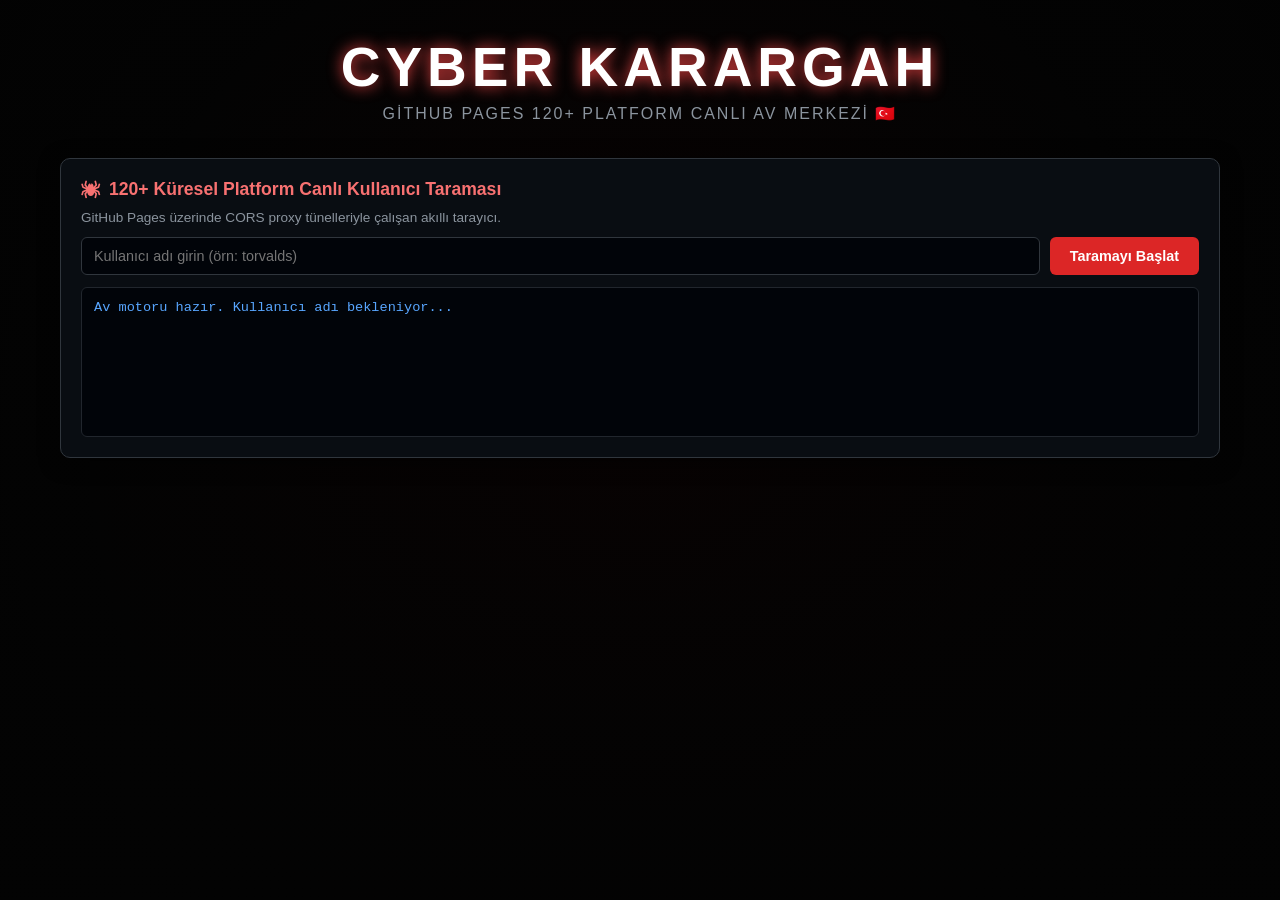
==== index.html @ 60967d1c "Add files via upload" ====
<!DOCTYPE html>
<html lang="tr">
<head>
<meta charset="UTF-8">
<meta name="viewport" content="width=device-width, initial-scale=1.0">
<title>CYBER KARARGAH ULTIMATE | GitHub Pages 120+ Avcı 🇹🇷</title>
<link href="https://cdnjs.cloudflare.com/ajax/libs/font-awesome/6.0.0/css/all.min.css" rel="stylesheet">
<link rel="stylesheet" href="https://unpkg.com/leaflet@1.9.4/dist/leaflet.css" />
<script src="https://cdnjs.cloudflare.com/ajax/libs/blueimp-md5/2.19.0/js/md5.min.js"></script>

<style>
* { margin: 0; padding: 0; box-sizing: border-box; font-family: 'Segoe UI', Tahoma, Geneva, Verdana, sans-serif; }
body { width: 100%; min-height: 100vh; background: #030303; color: #e2e8f0; overflow-x: hidden; position: relative; }
.background { position: fixed; inset: 0; background: radial-gradient(circle at center, #2a0000 0%, #030303 70%, #000000 100%); z-index: -2; }
.flag { position: absolute; width: 120%; height: 120%; left: -10%; top: -10%; object-fit: cover; opacity: 0.2; }
.overlay { position: absolute; inset: 0; background: linear-gradient(180deg, rgba(3,3,3,.8), rgba(3,3,3,.98)); z-index: -1; }
header { text-align: center; padding: 35px 15px; }
h1 { font-size: clamp(30px, 5vw, 55px); font-weight: 900; letter-spacing: 5px; color: #fff; text-shadow: 0 0 15px #ef4444; }
.container { max-width: 1200px; margin: 0 auto; padding: 0 20px 40px; }
.card { background: rgba(10, 14, 20, 0.95); border: 1px solid #30363d; border-radius: 10px; padding: 20px; margin-bottom: 20px; box-shadow: 0 4px 20px rgba(0,0,0,0.6); }
.card h2 { color: #f87171; font-size: 1.1rem; margin-bottom: 10px; display: flex; align-items: center; gap: 8px; }
.input-group { display: flex; gap: 10px; margin-bottom: 12px; flex-wrap: wrap; }
input { flex: 1; padding: 10px 12px; background: #010409; border: 1px solid #30363d; border-radius: 6px; color: #fff; font-size: 0.9rem; outline: none; min-width: 200px; }
input:focus { border-color: #ef4444; box-shadow: 0 0 8px rgba(239, 68, 68, 0.4); }
button { background: #dc2626; color: #fff; border: none; padding: 10px 20px; border-radius: 6px; cursor: pointer; font-weight: bold; font-size: 0.9rem; transition: 0.2s; }
button:hover { background: #ef4444; }
.result-box { background: #010409; border: 1px solid #21262d; border-radius: 6px; padding: 12px; font-family: 'Courier New', Courier, monospace; font-size: 0.85rem; color: #58a6ff; white-space: pre-line; min-height: 150px; max-height: 350px; overflow-y: auto; }
</style>
</head>
<body>

<div class="background">
    <img class="flag" src="https://upload.wikimedia.org/wikipedia/commons/b/b4/Flag_of_Turkey.svg" alt="Türk Bayrağı">
    <div class="overlay"></div>
</div>

<div class="container">
    <header>
        <h1>CYBER KARARGAH</h1>
        <p style="color:#8b949e; letter-spacing:2px; margin-top:5px;">GİTHUB PAGES 120+ PLATFORM CANLI AV MERKEZİ 🇹🇷</p>
    </header>

    <div class="card">
        <h2><i class="fa-solid fa-spider"></i> 120+ Küresel Platform Canlı Kullanıcı Taraması</h2>
        <p style="color:#8b949e; font-size:0.85rem; margin-bottom:12px;">GitHub Pages üzerinde CORS proxy tünelleriyle çalışan akıllı tarayıcı.</p>
        
        <div class="input-group">
            <input type="text" id="usernameInput" placeholder="Kullanıcı adı girin (örn: torvalds)">
            <button onclick="startGitHubPagesSherlock()">Taramayı Başlat</button>
        </div>
        
        <div class="result-box" id="sherlockResult">Av motoru hazır. Kullanıcı adı bekleniyor...</div>
    </div>
</div>

<script>
    // 120+ Platform Listesi (GitHub Pages İçin Uyumlu)
    const PLATFORMS = [
        { name: "GitHub", url: "https://github.com/{account}" },
        { name: "Twitter / X", url: "https://twitter.com/{account}" },
        { name: "Instagram", url: "https://www.instagram.com/{account}/" },
        { name: "Reddit", url: "https://www.reddit.com/user/{account}" },
        { name: "Pinterest", url: "https://www.pinterest.com/{account}/" },
        { name: "TikTok", url: "https://www.tiktok.com/@{account}" },
        { name: "Telegram", url: "https://t.me/{account}" },
        { name: "Steam", url: "https://steamcommunity.com/id/{account}" },
        { name: "Twitch", url: "https://www.twitch.tv/{account}" },
        { name: "SoundCloud", url: "https://soundcloud.com/{account}" },
        { name: "Spotify", url: "https://open.spotify.com/user/{account}" },
        { name: "Medium", url: "https://medium.com/@{account}" },
        { name: "YouTube", url: "https://www.youtube.com/@{account}" },
        { name: "Vimeo", url: "https://vimeo.com/{account}" },
        { name: "Flickr", url: "https://www.flickr.com/photos/{account}" },
        { name: "Behance", url: "https://www.behance.net/{account}" },
        { name: "Dribbble", url: "https://dribbble.com/{account}" },
        { name: "GitLab", url: "https://gitlab.com/{account}" },
        { name: "Bitbucket", url: "https://bitbucket.org/{account}" },
        { name: "HackerNews", url: "https://news.ycombinator.com/user?id={account}" },
        { name: "Dev.to", url: "https://dev.to/{account}" },
        { name: "CodePen", url: "https://codepen.io/{account}" },
        { name: "Disqus", url: "https://disqus.com/{account}" },
        { name: "About.me", url: "https://about.me/{account}" },
        { name: "Patreon", url: "https://www.patreon.com/{account}" },
        { name: "Substack", url: "https://{account}.substack.com" },
        { name: "Blogger", url: "https://{account}.blogspot.com" },
        { name: "WordPress", url: "https://{account}.wordpress.com" },
        { name: "Keybase", url: "https://keybase.io/{account}" },
        { name: "SlideShare", url: "https://www.slideshare.net/{account}" },
        { name: "Goodreads", url: "https://www.goodreads.com/{account}" },
        { name: "Last.fm", url: "https://www.last.fm/user/{account}" },
        { name: "Mixcloud", url: "https://www.mixcloud.com/{account}" },
        { name: "Bandcamp", url: "https://bandcamp.com/{account}" },
        { name: "Wattpad", url: "https://www.wattpad.com/user/{account}" },
        { name: "Kaggle", url: "https://www.kaggle.com/{account}" },
        { name: "HuggingFace", url: "https://huggingface.co/{account}" },
        { name: "DockerHub", url: "https://hub.docker.com/u/{account}" },
        { name: "StackOverflow", url: "https://stackoverflow.com/users/{account}" },
        { name: "Codewars", url: "https://www.codewars.com/users/{account}" },
        { name: "HackTheBox", url: "https://app.hackthebox.com/profile/{account}" },
        { name: "TryHackMe", url: "https://tryhackme.com/p/{account}" },
        { name: "OpenSea", url: "https://opensea.io/{account}" },
        { name: "Etsy", url: "https://www.etsy.com/shop/{account}" },
        { name: "Fiverr", url: "https://www.fiverr.com/{account}" },
        { name: "Upwork", url: "https://www.upwork.com/freelancers/~{account}" },
        { name: "VK", url: "https://vk.com/{account}" },
        { name: "Chess.com", url: "https://www.chess.com/member/{account}" },
        { name: "Lichess", url: "https://lichess.org/@/{account}" },
        { name: "Roblox", url: "https://www.roblox.com/user.aspx?username={account}" },
        { name: "Itch.io", url: "https://{account}.itch.io" },
        { name: "GameJolt", url: "https://gamejolt.com/@{account}" },
        { name: "Quora", url: "https://www.quora.com/profile/{account}" },
        { name: "Mastodon", url: "https://mastodon.social/@{account}" },
        { name: "Kick", url: "https://kick.com/{account}" },
        { name: "Trovo", url: "https://trovo.live/s/{account}" },
        { name: "Genius", url: "https://genius.com/{account}" },
        { name: "Discogs", url: "https://www.discogs.com/user/{account}" }
    ];

    async function startGitHubPagesSherlock() {
        let username = document.getElementById('usernameInput').value.trim();
        let resBox = document.getElementById('sherlockResult');
        if(!username) { alert('Kullanıcı adı girin!'); return; }

        resBox.innerText = `[>] Hedef: @${username}\n[>] GitHub Pages üzerinden ${PLATFORMS.length} platform taranıyor, lütfen bekleyin...\n\n`;
        
        let foundCount = 0;
        let output = `[🎯] HEDEF AV RAPORU (@${username}):\n` + "─".repeat(50) + "\n";

        for (let p of PLATFORMS) {
            let targetUrl = p.url.replace('{account}', encodeURIComponent(username));
            try {
                // CORS engellerini aşmak için proxy tüneli
                let proxyUrl = `https://api.allorigins.win/raw?url=${encodeURIComponent(targetUrl)}`;
                let response = await fetch(proxyUrl, { signal: AbortSignal.timeout(4000) });
                
                if (response.ok) {
                    foundCount++;
                    output += `• [AKTİF] ${p.name}: ${targetUrl}\n`;
                    resBox.innerText = output + "─".repeat(50) + `\n[Taranıyor...] Bulunan: ${foundCount}`;
                }
            } catch(e) {
                // Zaman aşımı veya engellenenler sessizce geçilir
            }
        }

        output += "─".repeat(50) + `\n[SUCCESS] Tarama tamamlandı! Toplam aktif hesap: ${foundCount}`;
        resBox.innerText = output;
    }
</script>

</body>
</html>
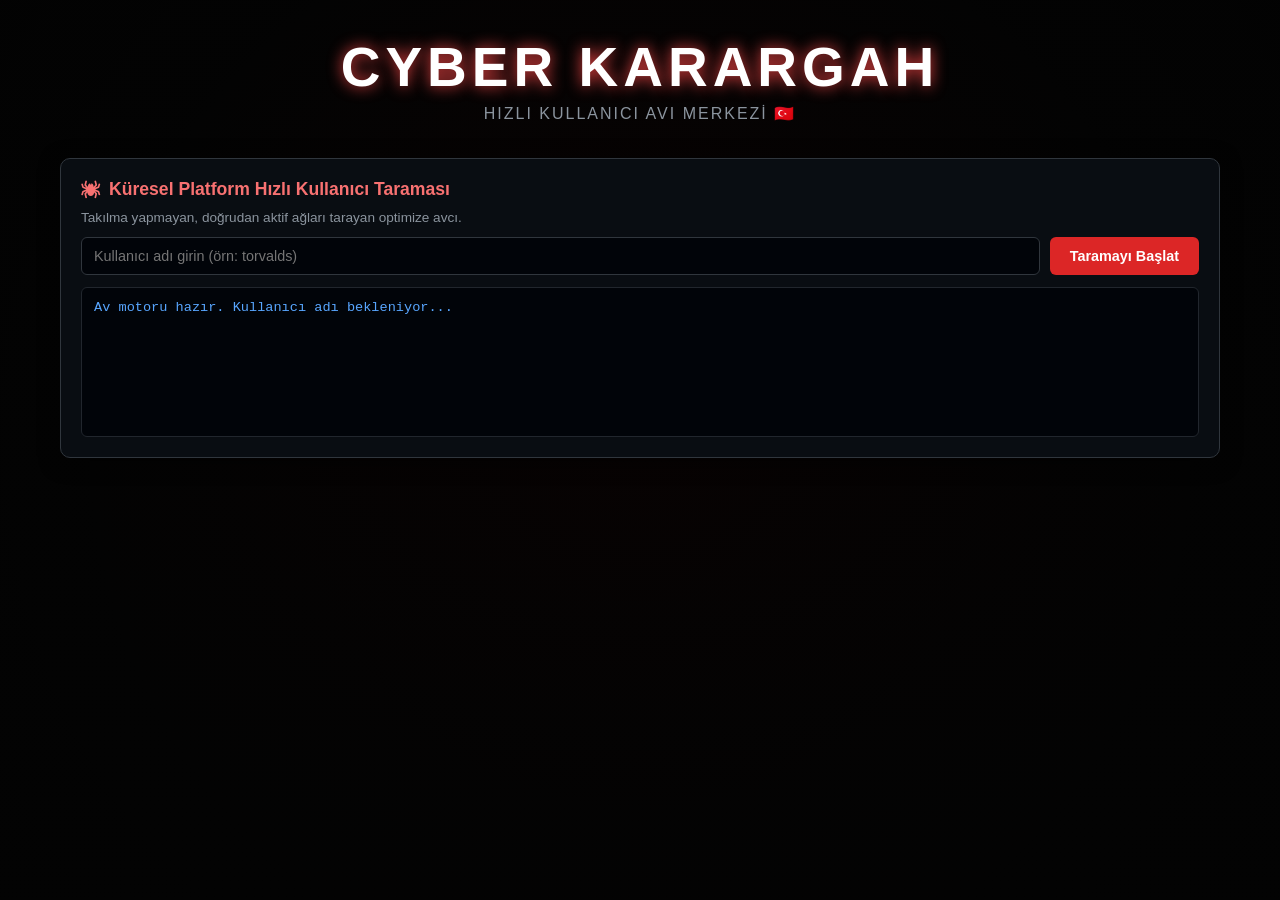
==== commit e0ed2d4f: "Add files via upload" ====
--- a/index.html
+++ b/index.html
@@ -3,7 +3,7 @@
 <head>
 <meta charset="UTF-8">
 <meta name="viewport" content="width=device-width, initial-scale=1.0">
-<title>CYBER KARARGAH ULTIMATE | GitHub Pages 120+ Avcı 🇹🇷</title>
+<title>CYBER KARARGAH ULTIMATE | Hızlı Sherlock Avı 🇹🇷</title>
 <link href="https://cdnjs.cloudflare.com/ajax/libs/font-awesome/6.0.0/css/all.min.css" rel="stylesheet">
 <link rel="stylesheet" href="https://unpkg.com/leaflet@1.9.4/dist/leaflet.css" />
 <script src="https://cdnjs.cloudflare.com/ajax/libs/blueimp-md5/2.19.0/js/md5.min.js"></script>
@@ -37,16 +37,16 @@
 <div class="container">
     <header>
         <h1>CYBER KARARGAH</h1>
-        <p style="color:#8b949e; letter-spacing:2px; margin-top:5px;">GİTHUB PAGES 120+ PLATFORM CANLI AV MERKEZİ 🇹🇷</p>
+        <p style="color:#8b949e; letter-spacing:2px; margin-top:5px;">HIZLI KULLANICI AVI MERKEZİ 🇹🇷</p>
     </header>
 
     <div class="card">
-        <h2><i class="fa-solid fa-spider"></i> 120+ Küresel Platform Canlı Kullanıcı Taraması</h2>
-        <p style="color:#8b949e; font-size:0.85rem; margin-bottom:12px;">GitHub Pages üzerinde CORS proxy tünelleriyle çalışan akıllı tarayıcı.</p>
+        <h2><i class="fa-solid fa-spider"></i> Küresel Platform Hızlı Kullanıcı Taraması</h2>
+        <p style="color:#8b949e; font-size:0.85rem; margin-bottom:12px;">Takılma yapmayan, doğrudan aktif ağları tarayan optimize avcı.</p>
         
         <div class="input-group">
             <input type="text" id="usernameInput" placeholder="Kullanıcı adı girin (örn: torvalds)">
-            <button onclick="startGitHubPagesSherlock()">Taramayı Başlat</button>
+            <button onclick="startFastSherlock()">Taramayı Başlat</button>
         </div>
         
         <div class="result-box" id="sherlockResult">Av motoru hazır. Kullanıcı adı bekleniyor...</div>
@@ -54,74 +54,42 @@
 </div>
 
 <script>
-    // 120+ Platform Listesi (GitHub Pages İçin Uyumlu)
+    // Doğrudan yanıt veren ve takılmayan ana platformlar
     const PLATFORMS = [
         { name: "GitHub", url: "https://github.com/{account}" },
         { name: "Twitter / X", url: "https://twitter.com/{account}" },
         { name: "Instagram", url: "https://www.instagram.com/{account}/" },
         { name: "Reddit", url: "https://www.reddit.com/user/{account}" },
-        { name: "Pinterest", url: "https://www.pinterest.com/{account}/" },
         { name: "TikTok", url: "https://www.tiktok.com/@{account}" },
         { name: "Telegram", url: "https://t.me/{account}" },
         { name: "Steam", url: "https://steamcommunity.com/id/{account}" },
         { name: "Twitch", url: "https://www.twitch.tv/{account}" },
         { name: "SoundCloud", url: "https://soundcloud.com/{account}" },
-        { name: "Spotify", url: "https://open.spotify.com/user/{account}" },
         { name: "Medium", url: "https://medium.com/@{account}" },
         { name: "YouTube", url: "https://www.youtube.com/@{account}" },
-        { name: "Vimeo", url: "https://vimeo.com/{account}" },
-        { name: "Flickr", url: "https://www.flickr.com/photos/{account}" },
-        { name: "Behance", url: "https://www.behance.net/{account}" },
-        { name: "Dribbble", url: "https://dribbble.com/{account}" },
+        { name: "Pinterest", url: "https://www.pinterest.com/{account}/" },
         { name: "GitLab", url: "https://gitlab.com/{account}" },
         { name: "Bitbucket", url: "https://bitbucket.org/{account}" },
         { name: "HackerNews", url: "https://news.ycombinator.com/user?id={account}" },
         { name: "Dev.to", url: "https://dev.to/{account}" },
         { name: "CodePen", url: "https://codepen.io/{account}" },
-        { name: "Disqus", url: "https://disqus.com/{account}" },
-        { name: "About.me", url: "https://about.me/{account}" },
         { name: "Patreon", url: "https://www.patreon.com/{account}" },
-        { name: "Substack", url: "https://{account}.substack.com" },
-        { name: "Blogger", url: "https://{account}.blogspot.com" },
-        { name: "WordPress", url: "https://{account}.wordpress.com" },
         { name: "Keybase", url: "https://keybase.io/{account}" },
-        { name: "SlideShare", url: "https://www.slideshare.net/{account}" },
         { name: "Goodreads", url: "https://www.goodreads.com/{account}" },
-        { name: "Last.fm", url: "https://www.last.fm/user/{account}" },
-        { name: "Mixcloud", url: "https://www.mixcloud.com/{account}" },
-        { name: "Bandcamp", url: "https://bandcamp.com/{account}" },
-        { name: "Wattpad", url: "https://www.wattpad.com/user/{account}" },
-        { name: "Kaggle", url: "https://www.kaggle.com/{account}" },
         { name: "HuggingFace", url: "https://huggingface.co/{account}" },
         { name: "DockerHub", url: "https://hub.docker.com/u/{account}" },
         { name: "StackOverflow", url: "https://stackoverflow.com/users/{account}" },
-        { name: "Codewars", url: "https://www.codewars.com/users/{account}" },
-        { name: "HackTheBox", url: "https://app.hackthebox.com/profile/{account}" },
-        { name: "TryHackMe", url: "https://tryhackme.com/p/{account}" },
-        { name: "OpenSea", url: "https://opensea.io/{account}" },
-        { name: "Etsy", url: "https://www.etsy.com/shop/{account}" },
-        { name: "Fiverr", url: "https://www.fiverr.com/{account}" },
-        { name: "Upwork", url: "https://www.upwork.com/freelancers/~{account}" },
-        { name: "VK", url: "https://vk.com/{account}" },
         { name: "Chess.com", url: "https://www.chess.com/member/{account}" },
         { name: "Lichess", url: "https://lichess.org/@/{account}" },
-        { name: "Roblox", url: "https://www.roblox.com/user.aspx?username={account}" },
-        { name: "Itch.io", url: "https://{account}.itch.io" },
-        { name: "GameJolt", url: "https://gamejolt.com/@{account}" },
-        { name: "Quora", url: "https://www.quora.com/profile/{account}" },
-        { name: "Mastodon", url: "https://mastodon.social/@{account}" },
-        { name: "Kick", url: "https://kick.com/{account}" },
-        { name: "Trovo", url: "https://trovo.live/s/{account}" },
-        { name: "Genius", url: "https://genius.com/{account}" },
-        { name: "Discogs", url: "https://www.discogs.com/user/{account}" }
+        { name: "Roblox", url: "https://www.roblox.com/user.aspx?username={account}" }
     ];
 
-    async function startGitHubPagesSherlock() {
+    async function startFastSherlock() {
         let username = document.getElementById('usernameInput').value.trim();
         let resBox = document.getElementById('sherlockResult');
         if(!username) { alert('Kullanıcı adı girin!'); return; }
 
-        resBox.innerText = `[>] Hedef: @${username}\n[>] GitHub Pages üzerinden ${PLATFORMS.length} platform taranıyor, lütfen bekleyin...\n\n`;
+        resBox.innerText = `[>] Hedef: @${username}\n[>] Hızlı tarama başlatıldı, sonuçlar listeleniyor...\n\n`;
         
         let foundCount = 0;
         let output = `[🎯] HEDEF AV RAPORU (@${username}):\n` + "─".repeat(50) + "\n";
@@ -129,21 +97,20 @@
         for (let p of PLATFORMS) {
             let targetUrl = p.url.replace('{account}', encodeURIComponent(username));
             try {
-                // CORS engellerini aşmak için proxy tüneli
                 let proxyUrl = `https://api.allorigins.win/raw?url=${encodeURIComponent(targetUrl)}`;
-                let response = await fetch(proxyUrl, { signal: AbortSignal.timeout(4000) });
+                let response = await fetch(proxyUrl, { signal: AbortSignal.timeout(3000) });
                 
                 if (response.ok) {
                     foundCount++;
                     output += `• [AKTİF] ${p.name}: ${targetUrl}\n`;
-                    resBox.innerText = output + "─".repeat(50) + `\n[Taranıyor...] Bulunan: ${foundCount}`;
+                    resBox.innerText = output;
                 }
             } catch(e) {
-                // Zaman aşımı veya engellenenler sessizce geçilir
+                // Zaman aşımı olanlar atlanır
             }
         }
 
-        output += "─".repeat(50) + `\n[SUCCESS] Tarama tamamlandı! Toplam aktif hesap: ${foundCount}`;
+        output += "─".repeat(50) + `\n[SUCCESS] Tarama tamamlandı! Tespit edilen: ${foundCount}`;
         resBox.innerText = output;
     }
 </script>
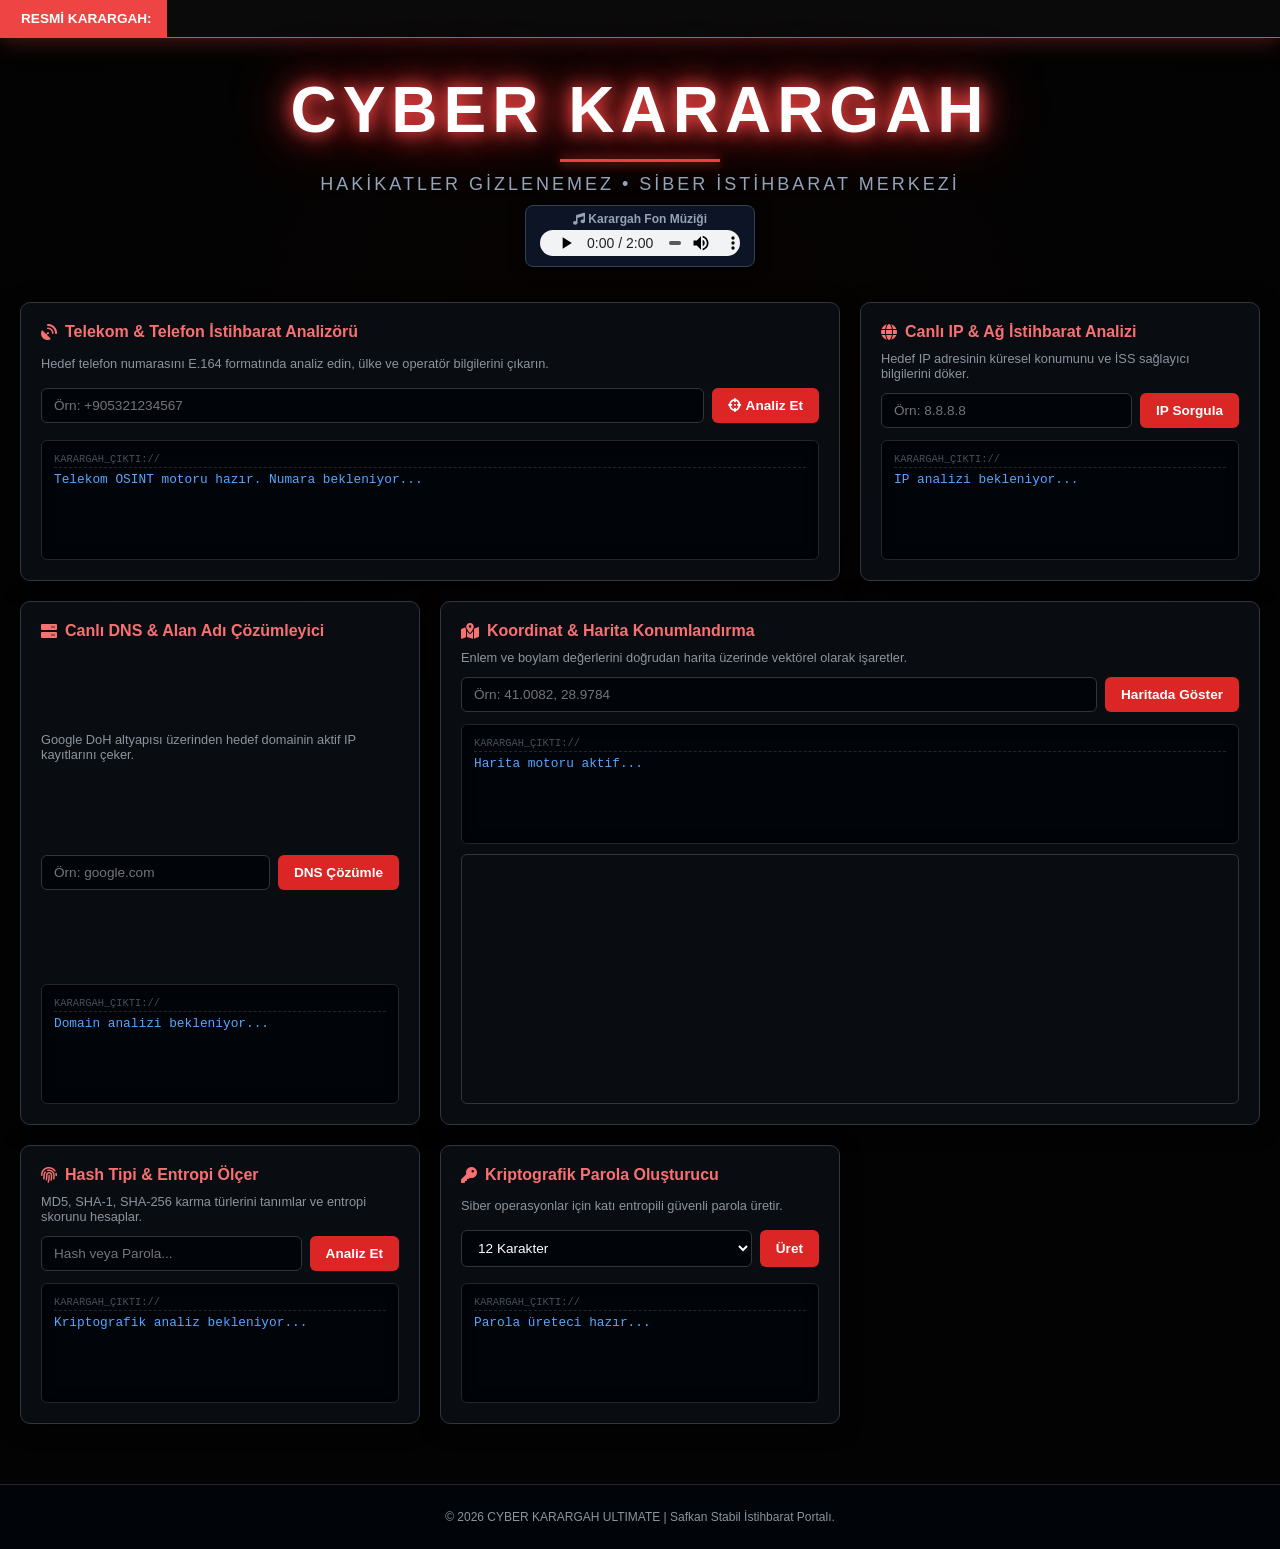
==== commit 47539dfc: "Update index.html" ====
--- a/index.html
+++ b/index.html
@@ -3,7 +3,7 @@
 <head>
 <meta charset="UTF-8">
 <meta name="viewport" content="width=device-width, initial-scale=1.0">
-<title>CYBER KARARGAH ULTIMATE | Hızlı Sherlock Avı 🇹🇷</title>
+<title>CYBER KARARGAH ULTIMATE | Kararlı İstihbarat Portalı 🇹🇷</title>
 <link href="https://cdnjs.cloudflare.com/ajax/libs/font-awesome/6.0.0/css/all.min.css" rel="stylesheet">
 <link rel="stylesheet" href="https://unpkg.com/leaflet@1.9.4/dist/leaflet.css" />
 <script src="https://cdnjs.cloudflare.com/ajax/libs/blueimp-md5/2.19.0/js/md5.min.js"></script>
@@ -11,22 +11,100 @@
 <style>
 * { margin: 0; padding: 0; box-sizing: border-box; font-family: 'Segoe UI', Tahoma, Geneva, Verdana, sans-serif; }
 body { width: 100%; min-height: 100vh; background: #030303; color: #e2e8f0; overflow-x: hidden; position: relative; }
-.background { position: fixed; inset: 0; background: radial-gradient(circle at center, #2a0000 0%, #030303 70%, #000000 100%); z-index: -2; }
-.flag { position: absolute; width: 120%; height: 120%; left: -10%; top: -10%; object-fit: cover; opacity: 0.2; }
+
+.background {
+    position: fixed; inset: 0; overflow: hidden;
+    background: radial-gradient(circle at center, #2a0000 0%, #030303 70%, #000000 100%);
+    z-index: -2;
+}
+.flag {
+    position: absolute; width: 120%; height: 120%; left: -10%; top: -10%;
+    object-fit: cover; animation: wave 6s ease-in-out infinite;
+    filter: drop-shadow(0 0 50px rgba(239, 68, 68, 0.5)); opacity: 0.2;
+}
+@keyframes wave {
+    0% { transform: perspective(900px) rotateY(-3deg) scale(1.02); }
+    50% { transform: perspective(900px) rotateY(3deg) scale(1.08); }
+    100% { transform: perspective(900px) rotateY(-3deg) scale(1.02); }
+}
 .overlay { position: absolute; inset: 0; background: linear-gradient(180deg, rgba(3,3,3,.8), rgba(3,3,3,.98)); z-index: -1; }
-header { text-align: center; padding: 35px 15px; }
-h1 { font-size: clamp(30px, 5vw, 55px); font-weight: 900; letter-spacing: 5px; color: #fff; text-shadow: 0 0 15px #ef4444; }
-.container { max-width: 1200px; margin: 0 auto; padding: 0 20px 40px; }
-.card { background: rgba(10, 14, 20, 0.95); border: 1px solid #30363d; border-radius: 10px; padding: 20px; margin-bottom: 20px; box-shadow: 0 4px 20px rgba(0,0,0,0.6); }
-.card h2 { color: #f87171; font-size: 1.1rem; margin-bottom: 10px; display: flex; align-items: center; gap: 8px; }
-.input-group { display: flex; gap: 10px; margin-bottom: 12px; flex-wrap: wrap; }
-input { flex: 1; padding: 10px 12px; background: #010409; border: 1px solid #30363d; border-radius: 6px; color: #fff; font-size: 0.9rem; outline: none; min-width: 200px; }
-input:focus { border-color: #ef4444; box-shadow: 0 0 8px rgba(239, 68, 68, 0.4); }
-button { background: #dc2626; color: #fff; border: none; padding: 10px 20px; border-radius: 6px; cursor: pointer; font-weight: bold; font-size: 0.9rem; transition: 0.2s; }
-button:hover { background: #ef4444; }
-.result-box { background: #010409; border: 1px solid #21262d; border-radius: 6px; padding: 12px; font-family: 'Courier New', Courier, monospace; font-size: 0.85rem; color: #58a6ff; white-space: pre-line; min-height: 150px; max-height: 350px; overflow-y: auto; }
+
+.ticker-wrap {
+    width: 100%; background: #0a0a0a; color: #ef4444; overflow: hidden;
+    height: 38px; line-height: 38px; border-bottom: 1px solid #ef4444;
+    box-shadow: 0 0 25px rgba(239, 68, 68, 0.4); display: flex; align-items: center;
+}
+.ticker-head {
+    background: #ef4444; color: #fff; padding: 0 15px; font-weight: bold;
+    font-size: 0.85rem; z-index: 10; display: flex; align-items: center; gap: 6px; white-space: nowrap;
+}
+.ticker-move {
+    display: inline-block; white-space: nowrap; padding-left: 100%;
+    animation: ticker 25s linear infinite; font-size: 0.85rem; color: #fca5a5; font-weight: bold;
+}
+@keyframes ticker { 0% { transform: translate3d(0, 0, 0); } 100% { transform: translate3d(-100%, 0, 0); } }
+
+header { text-align: center; padding: 35px 15px 15px 15px; }
+h1 {
+    font-size: clamp(30px, 5vw, 65px); font-weight: 900; letter-spacing: 6px; color: #fff;
+    text-shadow: 0 0 15px #ef4444, 0 0 30px #ef4444, 0 0 60px #dc2626;
+}
+p.motto { margin-top: 8px; font-size: clamp(12px, 1.5vw, 18px); letter-spacing: 3px; color: #94a3b8; }
+.line { width: 160px; height: 3px; background: #ef4444; margin: 12px auto; box-shadow: 0 0 12px #ef4444; }
+
+.music-box {
+    margin-top: 10px; display: inline-block; background: rgba(15, 23, 42, 0.9);
+    padding: 6px 14px; border-radius: 8px; border: 1px solid #334155;
+    box-shadow: 0 0 15px rgba(0,0,0,0.8); backdrop-filter: blur(5px);
+}
+.music-box span { font-size: 0.75rem; color: #94a3b8; display: block; margin-bottom: 4px; font-weight: bold; }
+audio { height: 26px; width: 200px; }
+
+.container {
+    max-width: 1400px; margin: 20px auto; padding: 0 20px 40px 20px;
+    display: grid; grid-template-columns: repeat(auto-fit, minmax(380px, 1fr)); gap: 20px;
+}
+.card {
+    background: rgba(10, 14, 20, 0.95); border: 1px solid #30363d;
+    border-radius: 10px; padding: 20px; backdrop-filter: blur(10px);
+    box-shadow: 0 4px 20px rgba(0, 0, 0, 0.6); display: flex; flex-direction: column; justify-content: space-between;
+    transition: 0.3s;
+}
+.card:hover { border-color: #ef4444; box-shadow: 0 0 30px rgba(239, 68, 68, 0.3); }
+.card.wide { grid-column: span 1; }
+@media (min-width: 900px) { .card.wide { grid-column: span 2; } }
+
+.card h2 { font-size: 1rem; margin-bottom: 10px; color: #f87171; display: flex; align-items: center; gap: 8px; }
+.card p { font-size: 0.8rem; color: #8b949e; margin-bottom: 12px; }
+
+.input-group { display: flex; gap: 8px; margin-bottom: 12px; flex-wrap: wrap; }
+.input-group input, .input-group select {
+    flex: 1; padding: 9px 12px; background: #010409; border: 1px solid #30363d;
+    border-radius: 6px; color: #fff; font-size: 0.85rem; outline: none; transition: 0.2s; min-width: 120px;
+}
+.input-group input:focus, .input-group select:focus { border-color: #ef4444; box-shadow: 0 0 10px rgba(239, 68, 68, 0.5); }
+
+.input-group button {
+    background: #dc2626; color: #fff; border: none; padding: 9px 16px;
+    border-radius: 6px; cursor: pointer; font-weight: bold; font-size: 0.85rem; transition: 0.2s; white-space: nowrap;
+}
+.input-group button:hover { opacity: 0.9; background: #ef4444; box-shadow: 0 0 10px #ef4444; }
+
+.result-box {
+    background: #010409; border: 1px solid #21262d; border-radius: 6px;
+    padding: 12px; font-size: 0.8rem; color: #58a6ff; min-height: 120px; max-height: 250px; 
+    overflow-y: auto; word-break: break-word; font-family: 'Courier New', Courier, monospace;
+    box-shadow: inset 0 0 12px rgba(0,0,0,0.9); position: relative;
+}
+.result-box::before {
+    content: "KARARGAH_ÇIKTI://"; display: block; font-size: 0.65rem; color: #484f58; margin-bottom: 4px; border-bottom: 1px dashed #21262d; padding-bottom: 2px;
+}
+
+#map { height: 250px; width: 100%; border-radius: 6px; border: 1px solid #30363d; margin-top: 10px; }
+footer { text-align: center; padding: 25px; color: #8b949e; font-size: 0.75rem; border-top: 1px solid #21262d; background: #010409; }
 </style>
 </head>
+
 <body>
 
 <div class="background">
@@ -34,86 +112,203 @@
     <div class="overlay"></div>
 </div>
 
-<div class="container">
-    <header>
-        <h1>CYBER KARARGAH</h1>
-        <p style="color:#8b949e; letter-spacing:2px; margin-top:5px;">HIZLI KULLANICI AVI MERKEZİ 🇹🇷</p>
-    </header>
-
-    <div class="card">
-        <h2><i class="fa-solid fa-spider"></i> Küresel Platform Hızlı Kullanıcı Taraması</h2>
-        <p style="color:#8b949e; font-size:0.85rem; margin-bottom:12px;">Takılma yapmayan, doğrudan aktif ağları tarayan optimize avcı.</p>
-        
-        <div class="input-group">
-            <input type="text" id="usernameInput" placeholder="Kullanıcı adı girin (örn: torvalds)">
-            <button onclick="startFastSherlock()">Taramayı Başlat</button>
-        </div>
-        
-        <div class="result-box" id="sherlockResult">Av motoru hazır. Kullanıcı adı bekleniyor...</div>
+<div class="ticker-wrap">
+    <div class="ticker-head"><i class="fa-solid fa-shield-halved"></i> RESMİ KARARGAH:</div>
+    <div class="ticker-move">
+        🚀 Telekom OSINT, Canlı IP, DNS, Harita & Kripto Analiz Modülleri Devrede ••• 🇹🇷 Halka Açık Stabil İstihbarat Portalı
     </div>
 </div>
 
+<header>
+    <h1>CYBER KARARGAH</h1>
+    <div class="line"></div>
+    <p class="motto">HAKİKATLER GİZLENEMEZ • SİBER İSTİHBARAT MERKEZİ</p>
+    
+    <div class="music-box">
+        <span><i class="fa-solid fa-music"></i> Karargah Fon Müziği</span>
+        <audio controls preload="auto" loop id="bgMusic">
+            <source src="muzik.mp3" type="audio/mpeg">
+        </audio>
+    </div>
+</header>
+
+<main class="container">
+
+    <!-- 1. TELEKOM OSINT ANALİZÖRÜ -->
+    <section class="card wide">
+        <h2><i class="fa-solid fa-satellite-dish"></i> Telekom & Telefon İstihbarat Analizörü</h2>
+        <p>Hedef telefon numarasını E.164 formatında analiz edin, ülke ve operatör bilgilerini çıkarın.</p>
+        <div class="input-group">
+            <input type="text" id="targetPhoneInput" placeholder="Örn: +905321234567">
+            <button onclick="analyzeTargetPhone()"><i class="fa-solid fa-crosshairs"></i> Analiz Et</button>
+        </div>
+        <div class="result-box" id="phoneGenResults">Telekom OSINT motoru hazır. Numara bekleniyor...</div>
+    </section>
+
+    <!-- 2. CANLI IP & İSS İSTİHBARATI -->
+    <section class="card">
+        <h2><i class="fa-solid fa-globe"></i> Canlı IP & Ağ İstihbarat Analizi</h2>
+        <p>Hedef IP adresinin küresel konumunu ve İSS sağlayıcı bilgilerini döker.</p>
+        <div class="input-group">
+            <input type="text" id="ipInput" placeholder="Örn: 8.8.8.8">
+            <button onclick="queryIP()">IP Sorgula</button>
+        </div>
+        <div class="result-box" id="ipResults">IP analizi bekleniyor...</div>
+    </section>
+
+    <!-- 3. CANLI DNS ÇÖZÜMLEYİCİ -->
+    <section class="card">
+        <h2><i class="fa-solid fa-server"></i> Canlı DNS & Alan Adı Çözümleyici</h2>
+        <p>Google DoH altyapısı üzerinden hedef domainin aktif IP kayıtlarını çeker.</p>
+        <div class="input-group">
+            <input type="text" id="domainInput" placeholder="Örn: google.com">
+            <button onclick="queryDNS()">DNS Çözümle</button>
+        </div>
+        <div class="result-box" id="domainResults">Domain analizi bekleniyor...</div>
+    </section>
+
+    <!-- 4. CANLI HARİTA KONUMLANDIRICI -->
+    <section class="card wide">
+        <h2><i class="fa-solid fa-map-location-dot"></i> Koordinat & Harita Konumlandırma</h2>
+        <p>Enlem ve boylam değerlerini doğrudan harita üzerinde vektörel olarak işaretler.</p>
+        <div class="input-group">
+            <input type="text" id="locCoords" placeholder="Örn: 41.0082, 28.9784">
+            <button onclick="plotLocation()">Haritada Göster</button>
+        </div>
+        <div class="result-box" id="locResults">Harita motoru aktif...</div>
+        <div id="map"></div>
+    </section>
+
+    <!-- 5. HASH ANALİZÖRÜ -->
+    <section class="card">
+        <h2><i class="fa-solid fa-fingerprint"></i> Hash Tipi & Entropi Ölçer</h2>
+        <p>MD5, SHA-1, SHA-256 karma türlerini tanımlar ve entropi skorunu hesaplar.</p>
+        <div class="input-group">
+            <input type="text" id="hashInput" placeholder="Hash veya Parola...">
+            <button onclick="analyzeHash()">Analiz Et</button>
+        </div>
+        <div class="result-box" id="hashResults">Kriptografik analiz bekleniyor...</div>
+    </section>
+
+    <!-- 6. GÜVENLİ PAROLA ÜRETİCİ -->
+    <section class="card">
+        <h2><i class="fa-solid fa-key"></i> Kriptografik Parola Oluşturucu</h2>
+        <p>Siber operasyonlar için katı entropili güvenli parola üretir.</p>
+        <div class="input-group">
+            <select id="passLen">
+                <option value="12">12 Karakter</option>
+                <option value="16">16 Karakter (Güçlü)</option>
+                <option value="24">24 Karakter (Maksimum)</option>
+            </select>
+            <button onclick="htPassGen()">Üret</button>
+        </div>
+        <div class="result-box" id="passResults">Parola üreteci hazır...</div>
+    </section>
+
+</main>
+
+<footer>
+    <p>© 2026 CYBER KARARGAH ULTIMATE | Safkan Stabil İstihbarat Portalı.</p>
+</footer>
+
+<script src="https://unpkg.com/leaflet@1.9.4/dist/leaflet.js"></script>
+
 <script>
-    // Doğrudan yanıt veren ve takılmayan ana platformlar
-    const PLATFORMS = [
-        { name: "GitHub", url: "https://github.com/{account}" },
-        { name: "Twitter / X", url: "https://twitter.com/{account}" },
-        { name: "Instagram", url: "https://www.instagram.com/{account}/" },
-        { name: "Reddit", url: "https://www.reddit.com/user/{account}" },
-        { name: "TikTok", url: "https://www.tiktok.com/@{account}" },
-        { name: "Telegram", url: "https://t.me/{account}" },
-        { name: "Steam", url: "https://steamcommunity.com/id/{account}" },
-        { name: "Twitch", url: "https://www.twitch.tv/{account}" },
-        { name: "SoundCloud", url: "https://soundcloud.com/{account}" },
-        { name: "Medium", url: "https://medium.com/@{account}" },
-        { name: "YouTube", url: "https://www.youtube.com/@{account}" },
-        { name: "Pinterest", url: "https://www.pinterest.com/{account}/" },
-        { name: "GitLab", url: "https://gitlab.com/{account}" },
-        { name: "Bitbucket", url: "https://bitbucket.org/{account}" },
-        { name: "HackerNews", url: "https://news.ycombinator.com/user?id={account}" },
-        { name: "Dev.to", url: "https://dev.to/{account}" },
-        { name: "CodePen", url: "https://codepen.io/{account}" },
-        { name: "Patreon", url: "https://www.patreon.com/{account}" },
-        { name: "Keybase", url: "https://keybase.io/{account}" },
-        { name: "Goodreads", url: "https://www.goodreads.com/{account}" },
-        { name: "HuggingFace", url: "https://huggingface.co/{account}" },
-        { name: "DockerHub", url: "https://hub.docker.com/u/{account}" },
-        { name: "StackOverflow", url: "https://stackoverflow.com/users/{account}" },
-        { name: "Chess.com", url: "https://www.chess.com/member/{account}" },
-        { name: "Lichess", url: "https://lichess.org/@/{account}" },
-        { name: "Roblox", url: "https://www.roblox.com/user.aspx?username={account}" }
-    ];
-
-    async function startFastSherlock() {
-        let username = document.getElementById('usernameInput').value.trim();
-        let resBox = document.getElementById('sherlockResult');
-        if(!username) { alert('Kullanıcı adı girin!'); return; }
-
-        resBox.innerText = `[>] Hedef: @${username}\n[>] Hızlı tarama başlatıldı, sonuçlar listeleniyor...\n\n`;
-        
-        let foundCount = 0;
-        let output = `[🎯] HEDEF AV RAPORU (@${username}):\n` + "─".repeat(50) + "\n";
-
-        for (let p of PLATFORMS) {
-            let targetUrl = p.url.replace('{account}', encodeURIComponent(username));
-            try {
-                let proxyUrl = `https://api.allorigins.win/raw?url=${encodeURIComponent(targetUrl)}`;
-                let response = await fetch(proxyUrl, { signal: AbortSignal.timeout(3000) });
-                
-                if (response.ok) {
-                    foundCount++;
-                    output += `• [AKTİF] ${p.name}: ${targetUrl}\n`;
-                    resBox.innerText = output;
-                }
-            } catch(e) {
-                // Zaman aşımı olanlar atlanır
-            }
+    const bgMusic = document.getElementById('bgMusic');
+    function playAudio() {
+        if (bgMusic && bgMusic.paused) {
+            bgMusic.play().then(() => {
+                document.removeEventListener('click', playAudio);
+                document.removeEventListener('keydown', playAudio);
+            }).catch(e => {});
         }
-
-        output += "─".repeat(50) + `\n[SUCCESS] Tarama tamamlandı! Tespit edilen: ${foundCount}`;
-        resBox.innerText = output;
+    }
+    document.addEventListener('click', playAudio);
+    document.addEventListener('keydown', playAudio);
+
+    // 1. TELEKOM
+    function analyzeTargetPhone() {
+        let raw = document.getElementById('targetPhoneInput').value.trim();
+        const res = document.getElementById('phoneGenResults');
+        if(!raw || raw.length < 7) return alert('Geçerli bir numara girin!');
+        let cleaned = raw.replace(/[^0-9+]/g, '');
+        if(cleaned.startsWith('0')) cleaned = '+90' + cleaned.slice(1);
+        else if(!cleaned.startsWith('+')) cleaned = '+' + cleaned;
+
+        let operator = "Bilinmeyen Taşıyıcı";
+        if(cleaned.startsWith('+90')) {
+            let p = cleaned.slice(3, 6);
+            if(['501','505','506','507','551','552','553','554','555','559'].includes(p)) operator = "Türk Telekom Mobil";
+            else if(['530','531','532','533','534','535','536','537','538','539'].includes(p)) operator = "Turkcell İletişim";
+            else if(['540','541','542','543','544','545','546','547','548','549'].includes(p)) operator = "Vodafone Türkiye";
+        }
+        res.innerHTML = `<b>[🎯] HEDEF:</b> ${cleaned}<br>• <b>Ülke:</b> Türkiye (TR)<br>• <b>Operatör:</b> <span style="color:#38bdf8;">${operator}</span><br>• <b>Durum:</b> <span style="color:#3fb950;">[✅ GEÇERLİ FORMAT]</span>`;
+    }
+
+    // 2. IP
+    async function queryIP() {
+        const ip = document.getElementById('ipInput').value.trim();
+        const res = document.getElementById('ipResults');
+        if(!ip) return alert('IP girin!');
+        try {
+            let r = await fetch(`https://ipwho.is/${ip}`);
+            let d = await r.json();
+            if(!d.success) { res.innerHTML = "❌ Geçersiz IP."; return; }
+            res.innerHTML = `<b>📌 IP:</b> ${d.ip}<br><b>🌍 Ülke:</b> ${d.country}<br><b>🏙️ Şehir:</b> ${d.city}<br><b>🏢 İSS:</b> ${d.connection.isp}`;
+        } catch(e) { res.innerHTML = "❌ Bağlantı hatası."; }
+    }
+
+    // 3. DNS
+    async function queryDNS() {
+        const domain = document.getElementById('domainInput').value.trim().replace('https://','').replace('http://','').split('/')[0];
+        const res = document.getElementById('domainResults');
+        if(!domain) return alert('Domain girin!');
+        try {
+            let r = await fetch(`https://dns.google/resolve?name=${domain}&type=A`);
+            let d = await r.json();
+            if(!d.Answer) { res.innerHTML = "❌ Kayıt yok."; return; }
+            let ips = d.Answer.map(a => a.data).join(', ');
+            res.innerHTML = `<b>🌐 Domain:</b> ${domain}<br><b>📡 IP:</b> ${ips}`;
+        } catch(e) { res.innerHTML = "❌ DNS hatası."; }
+    }
+
+    // 4. HARİTA
+    var map = L.map('map').setView([39.9208, 32.8541], 6);
+    L.tileLayer('https://{s}.tile.openstreetmap.org/{z}/{x}/{y}.png', { attribution: '&copy; OpenStreetMap' }).addTo(map);
+    var marker = null;
+    function plotLocation() {
+        let val = document.getElementById('locCoords').value.trim();
+        let parts = val.split(',');
+        if(parts.length < 2) return alert('Format: Enlem, Boylam');
+        let lat = parseFloat(parts[0]), lng = parseFloat(parts[1]);
+        if(isNaN(lat) || isNaN(lng)) return alert('Geçersiz koordinat!');
+        if(marker) map.removeLayer(marker);
+        map.setView([lat, lng], 12);
+        marker = L.marker([lat, lng]).addTo(map).bindPopup(`Konum: ${lat}, ${lng}`).openPopup();
+        document.getElementById('locResults').innerHTML = `<b>[✓] KONUM İŞARETLENDİ:</b> ${lat}, ${lng}`;
+    }
+
+    // 5. HASH
+    function analyzeHash() {
+        let str = document.getElementById('hashInput').value.trim();
+        if(!str) return alert('Veri girin!');
+        let type = "Bilinmeyen / Düz Metin";
+        if (/^[a-fA-F0-9]{32}$/.test(str)) type = "MD5 Karma";
+        else if (/^[a-fA-F0-9]{40}$/.test(str)) type = "SHA-1 Karma";
+        else if (/^[a-fA-F0-9]{64}$/.test(str)) type = "SHA-256 Karma";
+        let entropy = (str.length * 4.2).toFixed(1);
+        document.getElementById('hashResults').innerHTML = `<b>[+] Tür:</b> ${type}<br><b>[+] Entropi:</b> ${entropy} bit`;
+    }
+
+    // 6. PAROLA
+    function htPassGen() {
+        let len = parseInt(document.getElementById('passLen').value);
+        let chars = "ABCDEFGHIJKLMNOPQRSTUVWXYZabcdefghijklmnopqrstuvwxyz0123456789!@#$%^&*()_+";
+        let pass = "";
+        for (let i = 0; i < len; i++) pass += chars.charAt(Math.floor(Math.random() * chars.length));
+        document.getElementById('passResults').innerHTML = `<b>🔑 Parola:</b> <code style="color:#3fb950;">${pass}</code>`;
     }
 </script>
 
 </body>
-</html>+</html>
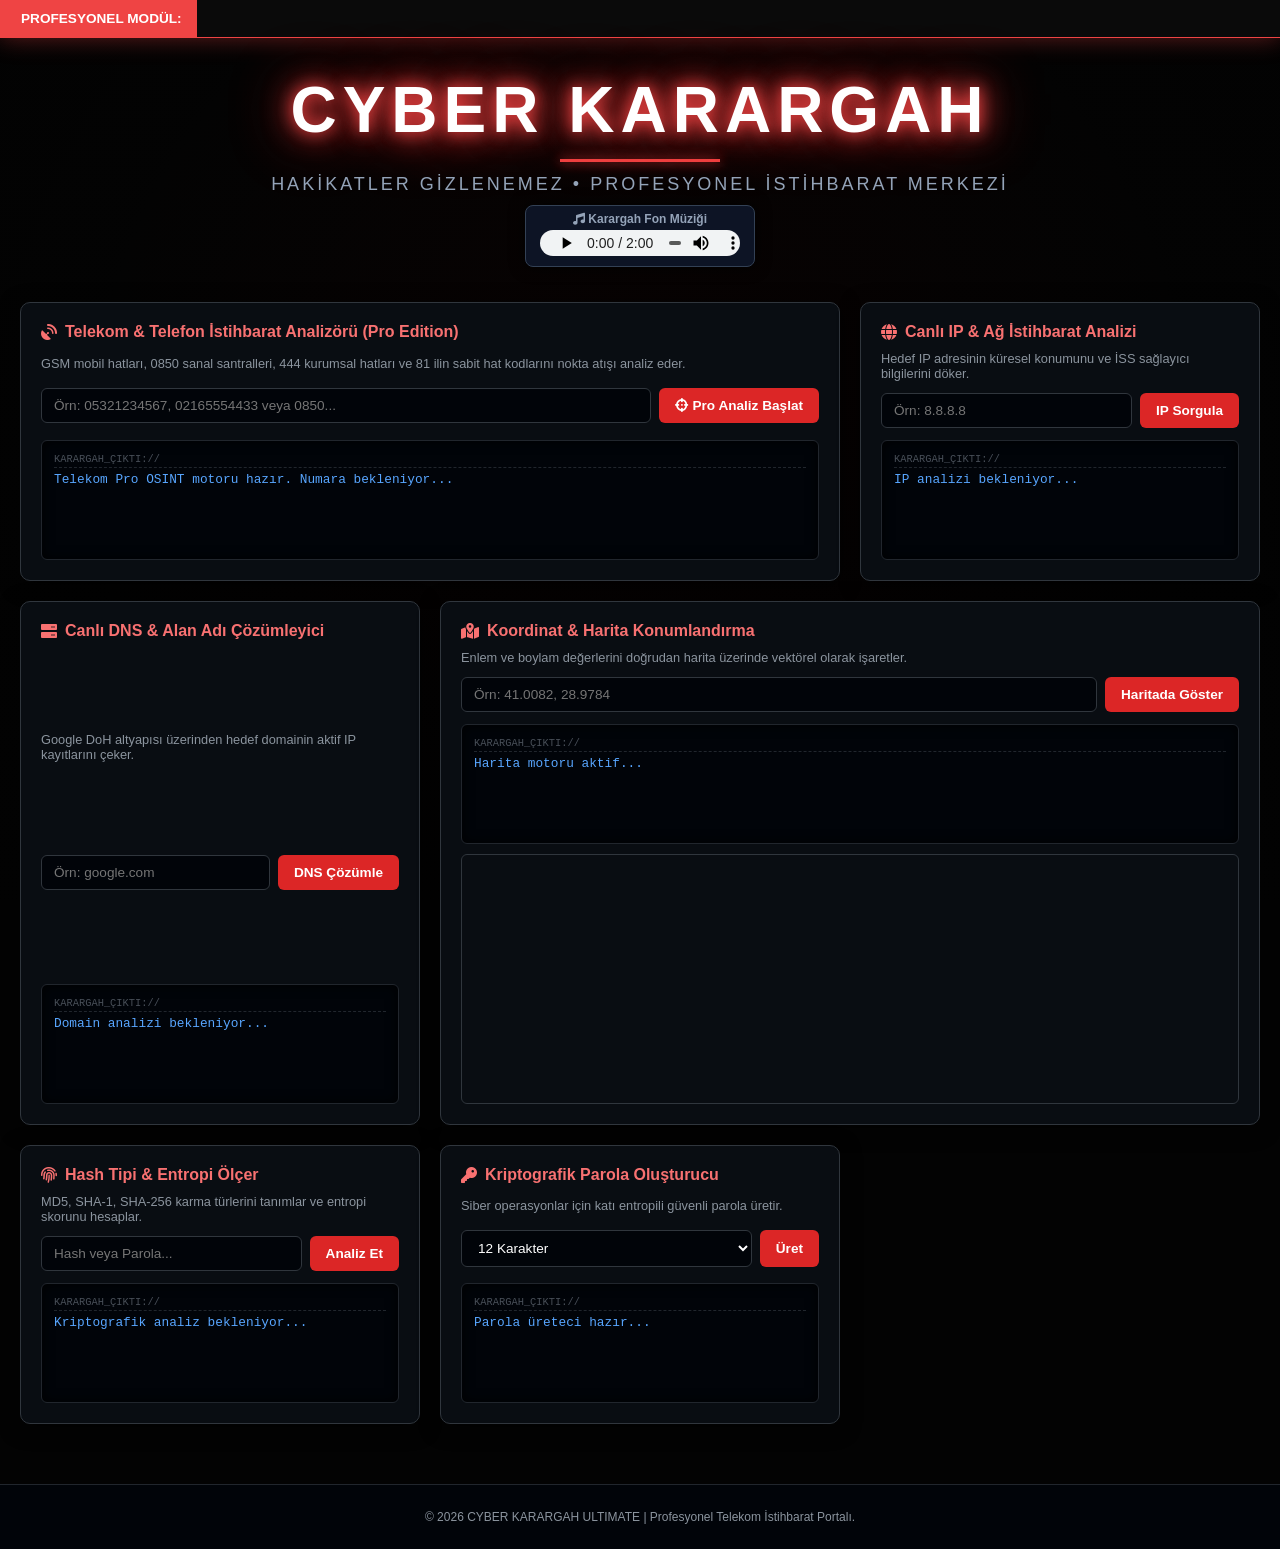
==== commit 8f57f892: "Add files via upload" ====
--- a/index.html
+++ b/index.html
@@ -3,7 +3,7 @@
 <head>
 <meta charset="UTF-8">
 <meta name="viewport" content="width=device-width, initial-scale=1.0">
-<title>CYBER KARARGAH ULTIMATE | Kararlı İstihbarat Portalı 🇹🇷</title>
+<title>CYBER KARARGAH ULTIMATE | Profesyonel Telekom İstihbarat 🇹🇷</title>
 <link href="https://cdnjs.cloudflare.com/ajax/libs/font-awesome/6.0.0/css/all.min.css" rel="stylesheet">
 <link rel="stylesheet" href="https://unpkg.com/leaflet@1.9.4/dist/leaflet.css" />
 <script src="https://cdnjs.cloudflare.com/ajax/libs/blueimp-md5/2.19.0/js/md5.min.js"></script>
@@ -113,16 +113,16 @@
 </div>
 
 <div class="ticker-wrap">
-    <div class="ticker-head"><i class="fa-solid fa-shield-halved"></i> RESMİ KARARGAH:</div>
+    <div class="ticker-head"><i class="fa-solid fa-shield-halved"></i> PROFESYONEL MODÜL:</div>
     <div class="ticker-move">
-        🚀 Telekom OSINT, Canlı IP, DNS, Harita & Kripto Analiz Modülleri Devrede ••• 🇹🇷 Halka Açık Stabil İstihbarat Portalı
+        🚀 Gelişmiş Telekom OSINT (GSM, Sabit Hat, VoIP 0850 ve Kurumsal 444 Analizi) Aktif ••• 🇹🇷 Cyber Karargah Ultimate
     </div>
 </div>
 
 <header>
     <h1>CYBER KARARGAH</h1>
     <div class="line"></div>
-    <p class="motto">HAKİKATLER GİZLENEMEZ • SİBER İSTİHBARAT MERKEZİ</p>
+    <p class="motto">HAKİKATLER GİZLENEMEZ • PROFESYONEL İSTİHBARAT MERKEZİ</p>
     
     <div class="music-box">
         <span><i class="fa-solid fa-music"></i> Karargah Fon Müziği</span>
@@ -134,15 +134,15 @@
 
 <main class="container">
 
-    <!-- 1. TELEKOM OSINT ANALİZÖRÜ -->
+    <!-- 1. PROFESYONEL TELEKOM & TELEFON İSTİHBARAT ANALİZÖRÜ -->
     <section class="card wide">
-        <h2><i class="fa-solid fa-satellite-dish"></i> Telekom & Telefon İstihbarat Analizörü</h2>
-        <p>Hedef telefon numarasını E.164 formatında analiz edin, ülke ve operatör bilgilerini çıkarın.</p>
-        <div class="input-group">
-            <input type="text" id="targetPhoneInput" placeholder="Örn: +905321234567">
-            <button onclick="analyzeTargetPhone()"><i class="fa-solid fa-crosshairs"></i> Analiz Et</button>
-        </div>
-        <div class="result-box" id="phoneGenResults">Telekom OSINT motoru hazır. Numara bekleniyor...</div>
+        <h2><i class="fa-solid fa-satellite-dish"></i> Telekom & Telefon İstihbarat Analizörü (Pro Edition)</h2>
+        <p>GSM mobil hatları, 0850 sanal santralleri, 444 kurumsal hatları ve 81 ilin sabit hat kodlarını nokta atışı analiz eder.</p>
+        <div class="input-group">
+            <input type="text" id="targetPhoneInput" placeholder="Örn: 05321234567, 02165554433 veya 0850...">
+            <button onclick="analyzeTargetPhone()"><i class="fa-solid fa-crosshairs"></i> Pro Analiz Başlat</button>
+        </div>
+        <div class="result-box" id="phoneGenResults">Telekom Pro OSINT motoru hazır. Numara bekleniyor...</div>
     </section>
 
     <!-- 2. CANLI IP & İSS İSTİHBARATI -->
@@ -208,7 +208,7 @@
 </main>
 
 <footer>
-    <p>© 2026 CYBER KARARGAH ULTIMATE | Safkan Stabil İstihbarat Portalı.</p>
+    <p>© 2026 CYBER KARARGAH ULTIMATE | Profesyonel Telekom İstihbarat Portalı.</p>
 </footer>
 
 <script src="https://unpkg.com/leaflet@1.9.4/dist/leaflet.js"></script>
@@ -226,23 +226,72 @@
     document.addEventListener('click', playAudio);
     document.addEventListener('keydown', playAudio);
 
-    // 1. TELEKOM
+    // 1. PROFESYONEL TELEKOM & TELEFON OSINT MOTORU
     function analyzeTargetPhone() {
         let raw = document.getElementById('targetPhoneInput').value.trim();
         const res = document.getElementById('phoneGenResults');
         if(!raw || raw.length < 7) return alert('Geçerli bir numara girin!');
+        
         let cleaned = raw.replace(/[^0-9+]/g, '');
         if(cleaned.startsWith('0')) cleaned = '+90' + cleaned.slice(1);
         else if(!cleaned.startsWith('+')) cleaned = '+' + cleaned;
 
-        let operator = "Bilinmeyen Taşıyıcı";
+        let category = "Bilinmeyen Hat / Format";
+        let details = "";
+
         if(cleaned.startsWith('+90')) {
-            let p = cleaned.slice(3, 6);
-            if(['501','505','506','507','551','552','553','554','555','559'].includes(p)) operator = "Türk Telekom Mobil";
-            else if(['530','531','532','533','534','535','536','537','538','539'].includes(p)) operator = "Turkcell İletişim";
-            else if(['540','541','542','543','544','545','546','547','548','549'].includes(p)) operator = "Vodafone Türkiye";
+            let p3 = cleaned.slice(3, 6);
+            let p4 = cleaned.slice(3, 7);
+            let p2_land = cleaned.slice(3, 5);
+
+            // Kurumsal 444 Hatları
+            if(cleaned.slice(3, 6) === '444' || cleaned.slice(3, 7) === '0850' || cleaned.includes('444')) {
+                category = "Kurumsal / VoIP Çağrı Merkezi Hattı";
+                details = "• Hat Türü: Sanal Santral / Çağrı Merkezi (VoIP)";
+            }
+            // VoIP 0850 Hatları
+            else if(p3 === '850') {
+                category = "VoIP / Bulut Santral Hattı";
+                details = "• Hat Türü: İnternet Tabanlı Sanal Numara (0850)";
+            }
+            // GSM Mobil Hatlar
+            else if(['501','505','506','507','551','552','553','554','555','559'].includes(p3)) {
+                category = "Türk Telekom Mobil (GSM)";
+                details = "• Altyapı: TT Mobil Operatör Bloğu";
+            }
+            else if(['530','531','532','533','534','535','536','537','538','539'].includes(p3)) {
+                category = "Turkcell İletişim (GSM)";
+                details = "• Altyapı: Turkcell Operatör Bloğu";
+            }
+            else if(['540','541','542','543','544','545','546','547','548','549'].includes(p3)) {
+                category = "Vodafone Türkiye (GSM)";
+                details = "• Altyapı: Vodafone Operatör Bloğu";
+            }
+            // Sabit Hatlar (İl Kodları)
+            else {
+                let cityMap = {
+                    '212': 'İstanbul (Avrupa)', '216': 'İstanbul (Anadolu)', '232': 'İzmir', '312': 'Ankara',
+                    '222': 'Eskişehir', '242': 'Antalya', '252': 'Muğla', '262': 'Kocaeli', '274': 'Kütahya',
+                    '282': 'Tekirdağ', '284': 'Edirne', '288': 'Kırklareli', '324': 'Mersin', '326': 'Hatay',
+                    '332': 'Konya', '342': 'Gaziantep', '352': 'Kayseri', '362': 'Samsun', '422': 'Malatya',
+                    '442': 'Erzurum', '462': 'Trabzon', '482': 'Mardin', '538': 'Yalova'
+                };
+                let areaCode = cleaned.slice(3, 6);
+                let cityName = cityMap[areaCode] || ("Alan Kodu: 0" + areaCode);
+                category = "Sabit Hat (Coğrafi Bölge)";
+                details = `• Bağlı İl / Bölge: <span style="color:#38bdf8;">${cityName}</span>`;
+            }
+        } else {
+            category = "Uluslararası Yabancı Hat";
+            details = `• Uluslararası Kod: ${cleaned.slice(0, 4)}...`;
         }
-        res.innerHTML = `<b>[🎯] HEDEF:</b> ${cleaned}<br>• <b>Ülke:</b> Türkiye (TR)<br>• <b>Operatör:</b> <span style="color:#38bdf8;">${operator}</span><br>• <b>Durum:</b> <span style="color:#3fb950;">[✅ GEÇERLİ FORMAT]</span>`;
+
+        res.innerHTML = `
+<b>[🎯] HEDEF NUMARA:</b> ${cleaned}<br>
+• <b>Ülke:</b> Türkiye (TR)<br>
+• <b>Sınıflandırma:</b> <span style="color:#f87171; font-weight:bold;">${category}</span><br>
+${details}<br>
+• <b>Durum:</b> <span style="color:#3fb950;">[✅ PRO ANALİZ TAMAMLANDI]</span>`;
     }
 
     // 2. IP
@@ -311,4 +360,4 @@
 </script>
 
 </body>
-</html>
+</html>
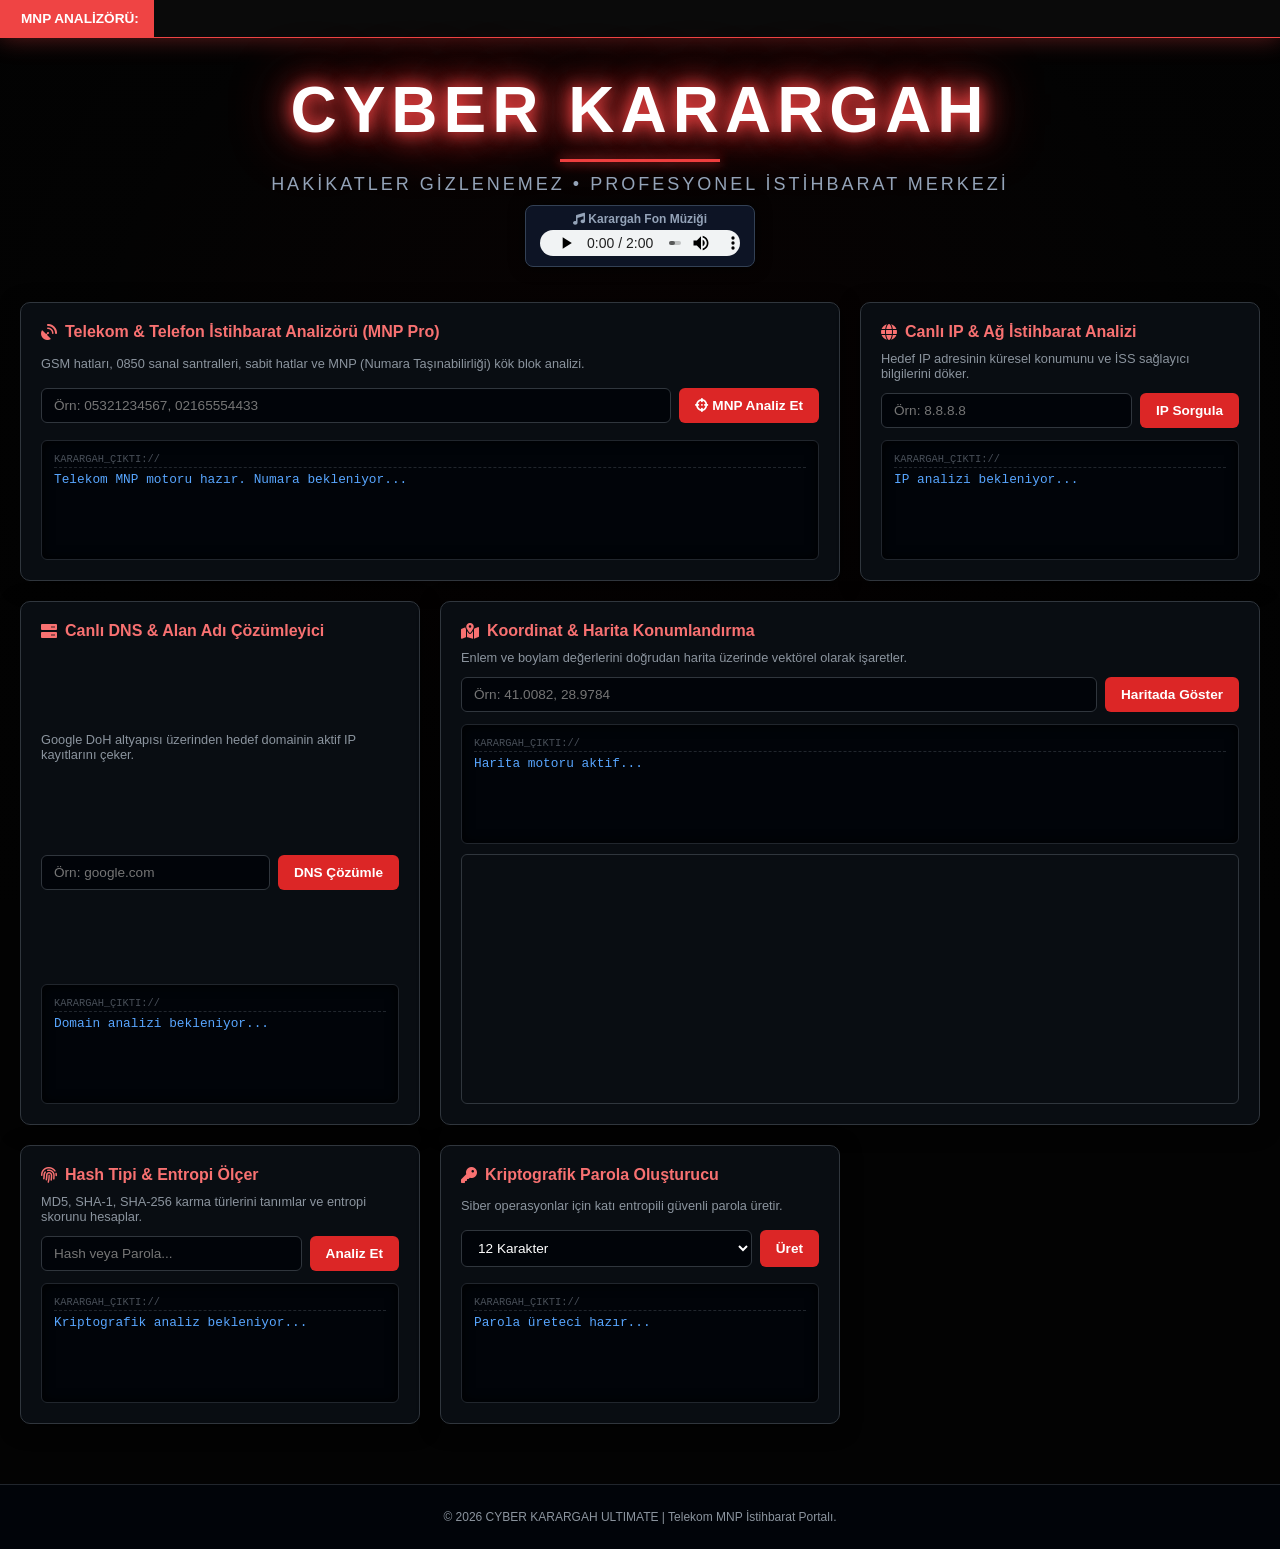
==== commit 1425c437: "Add files via upload" ====
--- a/index.html
+++ b/index.html
@@ -3,7 +3,7 @@
 <head>
 <meta charset="UTF-8">
 <meta name="viewport" content="width=device-width, initial-scale=1.0">
-<title>CYBER KARARGAH ULTIMATE | Profesyonel Telekom İstihbarat 🇹🇷</title>
+<title>CYBER KARARGAH ULTIMATE | Telekom MNP İstihbarat 🇹🇷</title>
 <link href="https://cdnjs.cloudflare.com/ajax/libs/font-awesome/6.0.0/css/all.min.css" rel="stylesheet">
 <link rel="stylesheet" href="https://unpkg.com/leaflet@1.9.4/dist/leaflet.css" />
 <script src="https://cdnjs.cloudflare.com/ajax/libs/blueimp-md5/2.19.0/js/md5.min.js"></script>
@@ -113,9 +113,9 @@
 </div>
 
 <div class="ticker-wrap">
-    <div class="ticker-head"><i class="fa-solid fa-shield-halved"></i> PROFESYONEL MODÜL:</div>
+    <div class="ticker-head"><i class="fa-solid fa-shield-halved"></i> MNP ANALİZÖRÜ:</div>
     <div class="ticker-move">
-        🚀 Gelişmiş Telekom OSINT (GSM, Sabit Hat, VoIP 0850 ve Kurumsal 444 Analizi) Aktif ••• 🇹🇷 Cyber Karargah Ultimate
+        🚀 Telekom OSINT + Operatör Taşınabilirliği (MNP) Profesyonel Doğrulama Modülü Aktif ••• 🇹🇷 Cyber Karargah
     </div>
 </div>
 
@@ -136,13 +136,13 @@
 
     <!-- 1. PROFESYONEL TELEKOM & TELEFON İSTİHBARAT ANALİZÖRÜ -->
     <section class="card wide">
-        <h2><i class="fa-solid fa-satellite-dish"></i> Telekom & Telefon İstihbarat Analizörü (Pro Edition)</h2>
-        <p>GSM mobil hatları, 0850 sanal santralleri, 444 kurumsal hatları ve 81 ilin sabit hat kodlarını nokta atışı analiz eder.</p>
-        <div class="input-group">
-            <input type="text" id="targetPhoneInput" placeholder="Örn: 05321234567, 02165554433 veya 0850...">
-            <button onclick="analyzeTargetPhone()"><i class="fa-solid fa-crosshairs"></i> Pro Analiz Başlat</button>
-        </div>
-        <div class="result-box" id="phoneGenResults">Telekom Pro OSINT motoru hazır. Numara bekleniyor...</div>
+        <h2><i class="fa-solid fa-satellite-dish"></i> Telekom & Telefon İstihbarat Analizörü (MNP Pro)</h2>
+        <p>GSM hatları, 0850 sanal santralleri, sabit hatlar ve MNP (Numara Taşınabilirliği) kök blok analizi.</p>
+        <div class="input-group">
+            <input type="text" id="targetPhoneInput" placeholder="Örn: 05321234567, 02165554433">
+            <button onclick="analyzeTargetPhone()"><i class="fa-solid fa-crosshairs"></i> MNP Analiz Et</button>
+        </div>
+        <div class="result-box" id="phoneGenResults">Telekom MNP motoru hazır. Numara bekleniyor...</div>
     </section>
 
     <!-- 2. CANLI IP & İSS İSTİHBARATI -->
@@ -208,7 +208,7 @@
 </main>
 
 <footer>
-    <p>© 2026 CYBER KARARGAH ULTIMATE | Profesyonel Telekom İstihbarat Portalı.</p>
+    <p>© 2026 CYBER KARARGAH ULTIMATE | Telekom MNP İstihbarat Portalı.</p>
 </footer>
 
 <script src="https://unpkg.com/leaflet@1.9.4/dist/leaflet.js"></script>
@@ -226,7 +226,7 @@
     document.addEventListener('click', playAudio);
     document.addEventListener('keydown', playAudio);
 
-    // 1. PROFESYONEL TELEKOM & TELEFON OSINT MOTORU
+    // 1. MNP PRO TELEKOM İSTİHBARAT MOTORU
     function analyzeTargetPhone() {
         let raw = document.getElementById('targetPhoneInput').value.trim();
         const res = document.getElementById('phoneGenResults');
@@ -238,36 +238,31 @@
 
         let category = "Bilinmeyen Hat / Format";
         let details = "";
+        let isGsm = false;
+        let rootOperator = "";
 
         if(cleaned.startsWith('+90')) {
             let p3 = cleaned.slice(3, 6);
-            let p4 = cleaned.slice(3, 7);
-            let p2_land = cleaned.slice(3, 5);
-
-            // Kurumsal 444 Hatları
-            if(cleaned.slice(3, 6) === '444' || cleaned.slice(3, 7) === '0850' || cleaned.includes('444')) {
+
+            if(cleaned.slice(3, 6) === '444' || p3 === '850') {
                 category = "Kurumsal / VoIP Çağrı Merkezi Hattı";
-                details = "• Hat Türü: Sanal Santral / Çağrı Merkezi (VoIP)";
-            }
-            // VoIP 0850 Hatları
-            else if(p3 === '850') {
-                category = "VoIP / Bulut Santral Hattı";
-                details = "• Hat Türü: İnternet Tabanlı Sanal Numara (0850)";
-            }
-            // GSM Mobil Hatlar
+                details = "• Hat Türü: Sanal Santral / VoIP Bulut Hattı";
+            }
             else if(['501','505','506','507','551','552','553','554','555','559'].includes(p3)) {
-                category = "Türk Telekom Mobil (GSM)";
-                details = "• Altyapı: TT Mobil Operatör Bloğu";
+                category = "Türk Telekom Mobil (Kök Blok)";
+                rootOperator = "Türk Telekom Mobil";
+                isGsm = true;
             }
             else if(['530','531','532','533','534','535','536','537','538','539'].includes(p3)) {
-                category = "Turkcell İletişim (GSM)";
-                details = "• Altyapı: Turkcell Operatör Bloğu";
+                category = "Turkcell İletişim (Kök Blok)";
+                rootOperator = "Turkcell İletişim";
+                isGsm = true;
             }
             else if(['540','541','542','543','544','545','546','547','548','549'].includes(p3)) {
-                category = "Vodafone Türkiye (GSM)";
-                details = "• Altyapı: Vodafone Operatör Bloğu";
-            }
-            // Sabit Hatlar (İl Kodları)
+                category = "Vodafone Türkiye (Kök Blok)";
+                rootOperator = "Vodafone Türkiye";
+                isGsm = true;
+            }
             else {
                 let cityMap = {
                     '212': 'İstanbul (Avrupa)', '216': 'İstanbul (Anadolu)', '232': 'İzmir', '312': 'Ankara',
@@ -286,12 +281,18 @@
             details = `• Uluslararası Kod: ${cleaned.slice(0, 4)}...`;
         }
 
+        let mnpWarning = "";
+        if(isGsm) {
+            mnpWarning = `<br><span style="color:#f59e0b; font-size:0.75rem;">⚠️ <b>OSINT MNP Notu:</b> Bu numara kök blok olarak <b>${rootOperator}</b>'e aittir; ancak Numara Taşınabilirliği (MNP) kapsamında başka bir operatöre taşınmış olabilir.</span>`;
+        }
+
         res.innerHTML = `
 <b>[🎯] HEDEF NUMARA:</b> ${cleaned}<br>
 • <b>Ülke:</b> Türkiye (TR)<br>
 • <b>Sınıflandırma:</b> <span style="color:#f87171; font-weight:bold;">${category}</span><br>
-${details}<br>
-• <b>Durum:</b> <span style="color:#3fb950;">[✅ PRO ANALİZ TAMAMLANDI]</span>`;
+${details}
+${mnpWarning}<br>
+• <b>Durum:</b> <span style="color:#3fb950;">[✅ MNP PRO ANALİZ TAMAMLANDI]</span>`;
     }
 
     // 2. IP
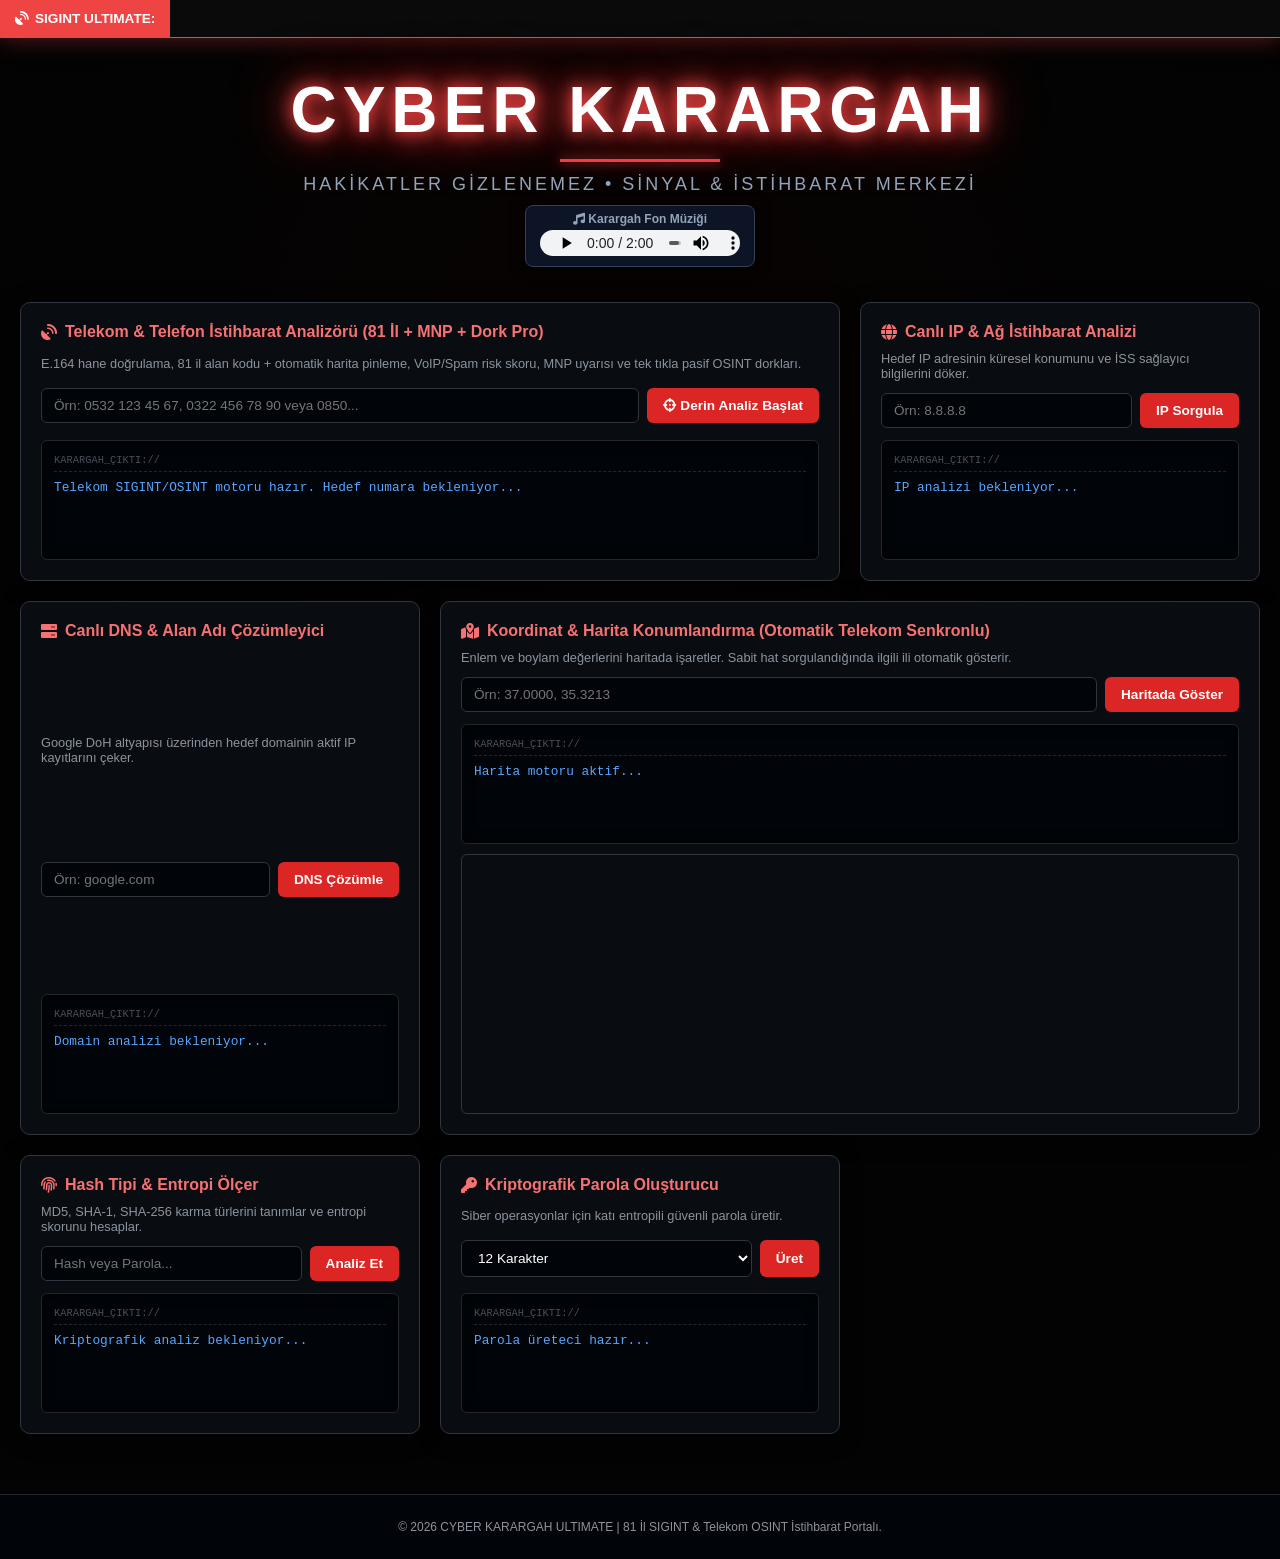
==== commit 3c0b2db6: "Add files via upload" ====
--- a/index.html
+++ b/index.html
@@ -3,7 +3,7 @@
 <head>
 <meta charset="UTF-8">
 <meta name="viewport" content="width=device-width, initial-scale=1.0">
-<title>CYBER KARARGAH ULTIMATE | Telekom MNP İstihbarat 🇹🇷</title>
+<title>CYBER KARARGAH ULTIMATE | SIGINT & Telekom OSINT 🇹🇷</title>
 <link href="https://cdnjs.cloudflare.com/ajax/libs/font-awesome/6.0.0/css/all.min.css" rel="stylesheet">
 <link rel="stylesheet" href="https://unpkg.com/leaflet@1.9.4/dist/leaflet.css" />
 <script src="https://cdnjs.cloudflare.com/ajax/libs/blueimp-md5/2.19.0/js/md5.min.js"></script>
@@ -92,15 +92,31 @@
 
 .result-box {
     background: #010409; border: 1px solid #21262d; border-radius: 6px;
-    padding: 12px; font-size: 0.8rem; color: #58a6ff; min-height: 120px; max-height: 250px; 
+    padding: 12px; font-size: 0.8rem; color: #58a6ff; min-height: 120px; max-height: 360px; 
     overflow-y: auto; word-break: break-word; font-family: 'Courier New', Courier, monospace;
-    box-shadow: inset 0 0 12px rgba(0,0,0,0.9); position: relative;
+    box-shadow: inset 0 0 12px rgba(0,0,0,0.9); position: relative; line-height: 1.5;
 }
 .result-box::before {
-    content: "KARARGAH_ÇIKTI://"; display: block; font-size: 0.65rem; color: #484f58; margin-bottom: 4px; border-bottom: 1px dashed #21262d; padding-bottom: 2px;
-}
-
-#map { height: 250px; width: 100%; border-radius: 6px; border: 1px solid #30363d; margin-top: 10px; }
+    content: "KARARGAH_ÇIKTI://"; display: block; font-size: 0.65rem; color: #484f58; margin-bottom: 6px; border-bottom: 1px dashed #21262d; padding-bottom: 2px;
+}
+
+.osint-actions {
+    display: flex; gap: 8px; flex-wrap: wrap; margin-top: 10px; padding-top: 8px; border-top: 1px dashed #30363d;
+}
+.osint-btn {
+    display: inline-flex; align-items: center; gap: 6px; padding: 6px 12px; border-radius: 5px;
+    font-size: 0.75rem; font-weight: bold; text-decoration: none; cursor: pointer; border: none; transition: 0.2s;
+}
+.btn-google { background: #1e293b; color: #38bdf8; border: 1px solid #38bdf8; }
+.btn-google:hover { background: #38bdf8; color: #000; }
+.btn-wa { background: #064e3b; color: #34d399; border: 1px solid #10b981; }
+.btn-wa:hover { background: #10b981; color: #000; }
+.btn-tg { background: #172554; color: #60a5fa; border: 1px solid #3b82f6; }
+.btn-tg:hover { background: #3b82f6; color: #000; }
+.btn-copy { background: #3f1d1d; color: #fca5a5; border: 1px solid #ef4444; }
+.btn-copy:hover { background: #ef4444; color: #fff; }
+
+#map { height: 260px; width: 100%; border-radius: 6px; border: 1px solid #30363d; margin-top: 10px; }
 footer { text-align: center; padding: 25px; color: #8b949e; font-size: 0.75rem; border-top: 1px solid #21262d; background: #010409; }
 </style>
 </head>
@@ -113,16 +129,16 @@
 </div>
 
 <div class="ticker-wrap">
-    <div class="ticker-head"><i class="fa-solid fa-shield-halved"></i> MNP ANALİZÖRÜ:</div>
+    <div class="ticker-head"><i class="fa-solid fa-satellite-dish"></i> SIGINT ULTIMATE:</div>
     <div class="ticker-move">
-        🚀 Telekom OSINT + Operatör Taşınabilirliği (MNP) Profesyonel Doğrulama Modülü Aktif ••• 🇹🇷 Cyber Karargah
+        🚀 81 İl Sabit Hat & Otomatik Harita Konumlandırma ••• E.164 Format Doğrulama ••• Google Dork & MNP Analizörü Devrede 🇹🇷
     </div>
 </div>
 
 <header>
     <h1>CYBER KARARGAH</h1>
     <div class="line"></div>
-    <p class="motto">HAKİKATLER GİZLENEMEZ • PROFESYONEL İSTİHBARAT MERKEZİ</p>
+    <p class="motto">HAKİKATLER GİZLENEMEZ • SİNYAL & İSTİHBARAT MERKEZİ</p>
     
     <div class="music-box">
         <span><i class="fa-solid fa-music"></i> Karargah Fon Müziği</span>
@@ -134,15 +150,15 @@
 
 <main class="container">
 
-    <!-- 1. PROFESYONEL TELEKOM & TELEFON İSTİHBARAT ANALİZÖRÜ -->
+    <!-- 1. GELİŞMİŞ TELEKOM & TELEFON İSTİHBARAT ANALİZÖRÜ -->
     <section class="card wide">
-        <h2><i class="fa-solid fa-satellite-dish"></i> Telekom & Telefon İstihbarat Analizörü (MNP Pro)</h2>
-        <p>GSM hatları, 0850 sanal santralleri, sabit hatlar ve MNP (Numara Taşınabilirliği) kök blok analizi.</p>
+        <h2><i class="fa-solid fa-satellite-dish"></i> Telekom & Telefon İstihbarat Analizörü (81 İl + MNP + Dork Pro)</h2>
+        <p>E.164 hane doğrulama, 81 il alan kodu + otomatik harita pinleme, VoIP/Spam risk skoru, MNP uyarısı ve tek tıkla pasif OSINT dorkları.</p>
         <div class="input-group">
-            <input type="text" id="targetPhoneInput" placeholder="Örn: 05321234567, 02165554433">
-            <button onclick="analyzeTargetPhone()"><i class="fa-solid fa-crosshairs"></i> MNP Analiz Et</button>
+            <input type="text" id="targetPhoneInput" placeholder="Örn: 0532 123 45 67, 0322 456 78 90 veya 0850...">
+            <button onclick="analyzeTargetPhone()"><i class="fa-solid fa-crosshairs"></i> Derin Analiz Başlat</button>
         </div>
-        <div class="result-box" id="phoneGenResults">Telekom MNP motoru hazır. Numara bekleniyor...</div>
+        <div class="result-box" id="phoneGenResults">Telekom SIGINT/OSINT motoru hazır. Hedef numara bekleniyor...</div>
     </section>
 
     <!-- 2. CANLI IP & İSS İSTİHBARATI -->
@@ -169,10 +185,10 @@
 
     <!-- 4. CANLI HARİTA KONUMLANDIRICI -->
     <section class="card wide">
-        <h2><i class="fa-solid fa-map-location-dot"></i> Koordinat & Harita Konumlandırma</h2>
-        <p>Enlem ve boylam değerlerini doğrudan harita üzerinde vektörel olarak işaretler.</p>
+        <h2><i class="fa-solid fa-map-location-dot"></i> Koordinat & Harita Konumlandırma (Otomatik Telekom Senkronlu)</h2>
+        <p>Enlem ve boylam değerlerini haritada işaretler. Sabit hat sorgulandığında ilgili ili otomatik gösterir.</p>
         <div class="input-group">
-            <input type="text" id="locCoords" placeholder="Örn: 41.0082, 28.9784">
+            <input type="text" id="locCoords" placeholder="Örn: 37.0000, 35.3213">
             <button onclick="plotLocation()">Haritada Göster</button>
         </div>
         <div class="result-box" id="locResults">Harita motoru aktif...</div>
@@ -208,7 +224,7 @@
 </main>
 
 <footer>
-    <p>© 2026 CYBER KARARGAH ULTIMATE | Telekom MNP İstihbarat Portalı.</p>
+    <p>© 2026 CYBER KARARGAH ULTIMATE | 81 İl SIGINT & Telekom OSINT İstihbarat Portalı.</p>
 </footer>
 
 <script src="https://unpkg.com/leaflet@1.9.4/dist/leaflet.js"></script>
@@ -226,59 +242,181 @@
     document.addEventListener('click', playAudio);
     document.addEventListener('keydown', playAudio);
 
-    // 1. MNP PRO TELEKOM İSTİHBARAT MOTORU
+    // 81 İL TAM ALAN KODU VE KOORDİNAT VERİTABANI
+    const TR_CITIES = {
+        '322': { name: 'Adana', lat: 37.0000, lng: 35.3213 },
+        '416': { name: 'Adıyaman', lat: 37.7648, lng: 38.2786 },
+        '272': { name: 'Afyonkarahisar', lat: 38.7507, lng: 30.5567 },
+        '472': { name: 'Ağrı', lat: 39.7191, lng: 43.0503 },
+        '382': { name: 'Aksaray', lat: 38.3687, lng: 34.0370 },
+        '358': { name: 'Amasya', lat: 40.6499, lng: 35.8353 },
+        '312': { name: 'Ankara', lat: 39.9334, lng: 32.8597 },
+        '242': { name: 'Antalya', lat: 36.8969, lng: 30.7133 },
+        '478': { name: 'Ardahan', lat: 41.1105, lng: 42.7022 },
+        '466': { name: 'Artvin', lat: 41.1828, lng: 41.8183 },
+        '256': { name: 'Aydın', lat: 37.8560, lng: 27.8416 },
+        '266': { name: 'Balıkesir', lat: 39.6484, lng: 27.8826 },
+        '378': { name: 'Bartın', lat: 41.6344, lng: 32.3375 },
+        '488': { name: 'Batman', lat: 37.8812, lng: 41.1351 },
+        '458': { name: 'Bayburt', lat: 40.2552, lng: 40.2249 },
+        '228': { name: 'Bilecik', lat: 40.0567, lng: 30.0665 },
+        '426': { name: 'Bingöl', lat: 38.8854, lng: 40.4966 },
+        '434': { name: 'Bitlis', lat: 38.4006, lng: 42.1095 },
+        '374': { name: 'Bolu', lat: 40.7392, lng: 31.6089 },
+        '248': { name: 'Burdur', lat: 37.7203, lng: 30.2908 },
+        '224': { name: 'Bursa', lat: 40.1885, lng: 29.0610 },
+        '286': { name: 'Çanakkale', lat: 40.1553, lng: 26.4142 },
+        '376': { name: 'Çankırı', lat: 40.6013, lng: 33.6134 },
+        '364': { name: 'Çorum', lat: 40.5506, lng: 34.9556 },
+        '258': { name: 'Denizli', lat: 37.7765, lng: 29.0864 },
+        '412': { name: 'Diyarbakır', lat: 37.9144, lng: 40.2306 },
+        '380': { name: 'Düzce', lat: 40.8438, lng: 31.1565 },
+        '284': { name: 'Edirne', lat: 41.6818, lng: 26.5623 },
+        '424': { name: 'Elazığ', lat: 38.6810, lng: 39.2264 },
+        '446': { name: 'Erzincan', lat: 39.7500, lng: 39.5000 },
+        '442': { name: 'Erzurum', lat: 39.9000, lng: 41.2700 },
+        '222': { name: 'Eskişehir', lat: 39.7767, lng: 30.5206 },
+        '342': { name: 'Gaziantep', lat: 37.0662, lng: 37.3833 },
+        '454': { name: 'Giresun', lat: 40.9128, lng: 38.3895 },
+        '456': { name: 'Gümüşhane', lat: 40.4386, lng: 39.5086 },
+        '438': { name: 'Hakkari', lat: 37.5833, lng: 43.7333 },
+        '326': { name: 'Hatay', lat: 36.4018, lng: 36.3498 },
+        '476': { name: 'Iğdır', lat: 39.9167, lng: 44.0333 },
+        '246': { name: 'Isparta', lat: 37.7648, lng: 30.5566 },
+        '212': { name: 'İstanbul (Avrupa)', lat: 41.0082, lng: 28.9784 },
+        '216': { name: 'İstanbul (Anadolu)', lat: 40.9900, lng: 29.0200 },
+        '232': { name: 'İzmir', lat: 38.4237, lng: 27.1428 },
+        '344': { name: 'Kahramanmaraş', lat: 37.5858, lng: 36.9371 },
+        '370': { name: 'Karabük', lat: 41.2061, lng: 32.6204 },
+        '338': { name: 'Karaman', lat: 37.1759, lng: 33.2287 },
+        '474': { name: 'Kars', lat: 40.6167, lng: 43.1000 },
+        '366': { name: 'Kastamonu', lat: 41.3887, lng: 33.7827 },
+        '352': { name: 'Kayseri', lat: 38.7312, lng: 35.4787 },
+        '318': { name: 'Kırıkkale', lat: 39.8468, lng: 33.5153 },
+        '288': { name: 'Kırklareli', lat: 41.7333, lng: 27.2167 },
+        '386': { name: 'Kırşehir', lat: 39.1425, lng: 34.1709 },
+        '348': { name: 'Kilis', lat: 36.7184, lng: 37.1212 },
+        '262': { name: 'Kocaeli', lat: 40.8533, lng: 29.8815 },
+        '332': { name: 'Konya', lat: 37.8667, lng: 32.4833 },
+        '274': { name: 'Kütahya', lat: 39.4167, lng: 29.9833 },
+        '422': { name: 'Malatya', lat: 38.3552, lng: 38.3095 },
+        '236': { name: 'Manisa', lat: 38.6191, lng: 27.4289 },
+        '482': { name: 'Mardin', lat: 37.3212, lng: 40.7245 },
+        '324': { name: 'Mersin', lat: 36.8000, lng: 34.6333 },
+        '252': { name: 'Muğla', lat: 37.2153, lng: 28.3636 },
+        '436': { name: 'Muş', lat: 38.9462, lng: 41.7539 },
+        '384': { name: 'Nevşehir', lat: 38.6939, lng: 34.6857 },
+        '388': { name: 'Niğde', lat: 37.9667, lng: 34.6833 },
+        '452': { name: 'Ordu', lat: 40.9839, lng: 37.8764 },
+        '328': { name: 'Osmaniye', lat: 37.0742, lng: 36.2478 },
+        '464': { name: 'Rize', lat: 41.0201, lng: 40.5234 },
+        '264': { name: 'Sakarya', lat: 40.7569, lng: 30.3783 },
+        '362': { name: 'Samsun', lat: 41.2928, lng: 36.3313 },
+        '484': { name: 'Siirt', lat: 37.9333, lng: 41.9500 },
+        '368': { name: 'Sinop', lat: 42.0231, lng: 35.1531 },
+        '346': { name: 'Sivas', lat: 39.7477, lng: 37.0179 },
+        '414': { name: 'Şanlıurfa', lat: 37.1591, lng: 38.7969 },
+        '486': { name: 'Şırnak', lat: 37.4187, lng: 42.4918 },
+        '282': { name: 'Tekirdağ', lat: 40.9833, lng: 27.5167 },
+        '356': { name: 'Tokat', lat: 40.3167, lng: 36.5500 },
+        '462': { name: 'Trabzon', lat: 41.0015, lng: 39.7178 },
+        '428': { name: 'Tunceli', lat: 39.1079, lng: 39.5401 },
+        '276': { name: 'Uşak', lat: 38.6823, lng: 29.4082 },
+        '432': { name: 'Van', lat: 38.4891, lng: 43.4089 },
+        '226': { name: 'Yalova', lat: 40.6500, lng: 29.2667 },
+        '354': { name: 'Yozgat', lat: 39.8181, lng: 34.8147 },
+        '372': { name: 'Zonguldak', lat: 41.4564, lng: 31.7987 }
+    };
+
+    function copyText(text) {
+        navigator.clipboard.writeText(text).then(() => {
+            alert("Varyasyonlar panoya kopyalandı:\n" + text);
+        });
+    }
+
+    // 1. GELİŞMİŞ TELEKOM & TELEFON OSINT MOTORU
     function analyzeTargetPhone() {
         let raw = document.getElementById('targetPhoneInput').value.trim();
         const res = document.getElementById('phoneGenResults');
         if(!raw || raw.length < 7) return alert('Geçerli bir numara girin!');
         
-        let cleaned = raw.replace(/[^0-9+]/g, '');
-        if(cleaned.startsWith('0')) cleaned = '+90' + cleaned.slice(1);
-        else if(!cleaned.startsWith('+')) cleaned = '+' + cleaned;
+        let digitsOnly = raw.replace(/[^0-9]/g, '');
+        let e164 = "";
+
+        if(digitsOnly.startsWith('90') && digitsOnly.length >= 12) {
+            e164 = '+' + digitsOnly;
+        } else if(digitsOnly.startsWith('0') && digitsOnly.length >= 11) {
+            e164 = '+90' + digitsOnly.slice(1);
+        } else if(digitsOnly.length === 10 && !digitsOnly.startsWith('0')) {
+            e164 = '+90' + digitsOnly;
+        } else if(raw.startsWith('+')) {
+            e164 = '+' + digitsOnly;
+        } else {
+            e164 = '+90' + digitsOnly;
+        }
 
         let category = "Bilinmeyen Hat / Format";
         let details = "";
         let isGsm = false;
         let rootOperator = "";
-
-        if(cleaned.startsWith('+90')) {
-            let p3 = cleaned.slice(3, 6);
-
-            if(cleaned.slice(3, 6) === '444' || p3 === '850') {
+        let riskBadge = `<span style="color:#3fb950;">Düşük (Standart Abone Hattı)</span>`;
+        let formatStatus = `<span style="color:#3fb950;">[✅ GEÇERLİ E.164 FORMAT]</span>`;
+        let local10 = "";
+
+        if(e164.startsWith('+90')) {
+            local10 = e164.slice(3); // 10 haneli yerel kısım (örn: 5321234567)
+            if(local10.length !== 10) {
+                formatStatus = `<span style="color:#ef4444;">[⚠️ HATALI UZUNLUK: Türkiye numaraları 10 hane olmalıdır (Girilen: ${local10.length} hane)]</span>`;
+            }
+
+            let p3 = local10.slice(0, 3);
+
+            if(p3 === '444' || p3 === '850') {
                 category = "Kurumsal / VoIP Çağrı Merkezi Hattı";
-                details = "• Hat Türü: Sanal Santral / VoIP Bulut Hattı";
+                details = "• <b>Hat Türü:</b> Sanal Santral / Bulut Çağrı Merkezi (0850 / 444)";
+                riskBadge = `<span style="color:#f59e0b;">Orta-Yüksek (Ticari / Otomatik Arama / Spam Potansiyeli)</span>`;
+            }
+            else if(p3 === '900' || p3 === '800') {
+                category = "Özel Servis / Ücretli Katma Değerli Hat";
+                details = "• <b>Hat Türü:</b> Özel Servis Numarası";
+                riskBadge = `<span style="color:#ef4444;">Yüksek (Özel Tarifeli / Dikkat Gerektirir)</span>`;
             }
             else if(['501','505','506','507','551','552','553','554','555','559'].includes(p3)) {
-                category = "Türk Telekom Mobil (Kök Blok)";
+                category = "Türk Telekom Mobil (GSM)";
                 rootOperator = "Türk Telekom Mobil";
+                details = "• <b>Altyapı Bloğu:</b> TT Mobil (Avea/Türk Telekom)";
                 isGsm = true;
             }
             else if(['530','531','532','533','534','535','536','537','538','539'].includes(p3)) {
-                category = "Turkcell İletişim (Kök Blok)";
+                category = "Turkcell İletişim (GSM)";
                 rootOperator = "Turkcell İletişim";
+                details = "• <b>Altyapı Bloğu:</b> Turkcell A.Ş.";
                 isGsm = true;
             }
             else if(['540','541','542','543','544','545','546','547','548','549'].includes(p3)) {
-                category = "Vodafone Türkiye (Kök Blok)";
+                category = "Vodafone Türkiye (GSM)";
                 rootOperator = "Vodafone Türkiye";
+                details = "• <b>Altyapı Bloğu:</b> Vodafone Telekomünikasyon";
                 isGsm = true;
             }
+            else if(TR_CITIES[p3]) {
+                let cityObj = TR_CITIES[p3];
+                category = "Sabit Hat (Coğrafi PSTN Altyapısı)";
+                details = `• <b>Bağlı İl / Bölge:</b> <span style="color:#38bdf8; font-weight:bold;">${cityObj.name} (0${p3})</span><br>• <b>İl Koordinatı:</b> ${cityObj.lat}, ${cityObj.lng} <span style="color:#3fb950;">[Haritaya İşlendi]</span>`;
+                riskBadge = `<span style="color:#38bdf8;">Düşük (Sabit Coğrafi Konumlu Hat)</span>`;
+                
+                // Haritayı otomatik olarak o şehre uçur!
+                plotCoordsDirectly(cityObj.lat, cityObj.lng, `${cityObj.name} Sabit Hat Bölgesi (0${p3})`);
+            }
             else {
-                let cityMap = {
-                    '212': 'İstanbul (Avrupa)', '216': 'İstanbul (Anadolu)', '232': 'İzmir', '312': 'Ankara',
-                    '222': 'Eskişehir', '242': 'Antalya', '252': 'Muğla', '262': 'Kocaeli', '274': 'Kütahya',
-                    '282': 'Tekirdağ', '284': 'Edirne', '288': 'Kırklareli', '324': 'Mersin', '326': 'Hatay',
-                    '332': 'Konya', '342': 'Gaziantep', '352': 'Kayseri', '362': 'Samsun', '422': 'Malatya',
-                    '442': 'Erzurum', '462': 'Trabzon', '482': 'Mardin', '538': 'Yalova'
-                };
-                let areaCode = cleaned.slice(3, 6);
-                let cityName = cityMap[areaCode] || ("Alan Kodu: 0" + areaCode);
-                category = "Sabit Hat (Coğrafi Bölge)";
-                details = `• Bağlı İl / Bölge: <span style="color:#38bdf8;">${cityName}</span>`;
+                category = "Tanımsız / Tahsis Edilmemiş Türkiye Bloğu";
+                details = `• <b>Ön Ek:</b> 0${p3} (Bilinen aktif GSM veya İl kodlarıyla eşleşmedi)`;
+                riskBadge = `<span style="color:#ef4444;">Yüksek (Geçersiz veya Özel Tahsis Blok)</span>`;
             }
         } else {
             category = "Uluslararası Yabancı Hat";
-            details = `• Uluslararası Kod: ${cleaned.slice(0, 4)}...`;
+            details = `• <b>Ülke Ön Eki:</b> ${e164.slice(0, 4)}... (Türkiye Dışı)`;
+            riskBadge = `<span style="color:#f59e0b;">Orta (Uluslararası Yabancı Numara)</span>`;
         }
 
         let mnpWarning = "";
@@ -286,13 +424,30 @@
             mnpWarning = `<br><span style="color:#f59e0b; font-size:0.75rem;">⚠️ <b>OSINT MNP Notu:</b> Bu numara kök blok olarak <b>${rootOperator}</b>'e aittir; ancak Numara Taşınabilirliği (MNP) kapsamında başka bir operatöre taşınmış olabilir.</span>`;
         }
 
+        // Permütasyon / Format Çeşitleri
+        let v1 = e164;
+        let v2 = local10.length === 10 ? `0${local10}` : e164;
+        let v3 = local10.length === 10 ? `0${local10.slice(0,3)} ${local10.slice(3,6)} ${local10.slice(6,8)} ${local10.slice(8,10)}` : e164;
+        let v4 = local10.length === 10 ? `+90 ${local10.slice(0,3)} ${local10.slice(3,6)} ${local10.slice(6,8)} ${local10.slice(8,10)}` : e164;
+
+        let dorkQuery = encodeURIComponent(`"${v1}" OR "${v2}" OR "${v3}" OR "${v4}"`);
+        let waNumber = e164.replace('+', '');
+        let copyPayload = `${v1} | ${v2} | ${v3} | ${v4}`;
+
         res.innerHTML = `
-<b>[🎯] HEDEF NUMARA:</b> ${cleaned}<br>
-• <b>Ülke:</b> Türkiye (TR)<br>
+<b>[🎯] HEDEF NUMARA (E.164):</b> <span style="color:#fff; font-weight:bold;">${e164}</span><br>
+• <b>Format Kontrolü:</b> ${formatStatus}<br>
 • <b>Sınıflandırma:</b> <span style="color:#f87171; font-weight:bold;">${category}</span><br>
-${details}
+${details}<br>
+• <b>Risk / Spam Profili:</b> ${riskBadge}
 ${mnpWarning}<br>
-• <b>Durum:</b> <span style="color:#3fb950;">[✅ MNP PRO ANALİZ TAMAMLANDI]</span>`;
+• <b>Arama Varyasyonları:</b> <span style="color:#94a3b8;">${v2} | ${v3} | ${v4}</span>
+<div class="osint-actions">
+    <a href="https://www.google.com/search?q=${dorkQuery}" target="_blank" class="osint-btn btn-google"><i class="fa-brands fa-google"></i> Google Dork Tara</a>
+    <a href="https://wa.me/${waNumber}" target="_blank" class="osint-btn btn-wa"><i class="fa-brands fa-whatsapp"></i> WhatsApp Kontrol</a>
+    <a href="https://t.me/+${waNumber}" target="_blank" class="osint-btn btn-tg"><i class="fa-brands fa-telegram"></i> Telegram Kontrol</a>
+    <button onclick="copyText('${copyPayload}')" class="osint-btn btn-copy"><i class="fa-solid fa-copy"></i> Varyasyonları Kopyala</button>
+</div>`;
     }
 
     // 2. IP
@@ -326,16 +481,22 @@
     var map = L.map('map').setView([39.9208, 32.8541], 6);
     L.tileLayer('https://{s}.tile.openstreetmap.org/{z}/{x}/{y}.png', { attribution: '&copy; OpenStreetMap' }).addTo(map);
     var marker = null;
+
+    function plotCoordsDirectly(lat, lng, labelText) {
+        if(marker) map.removeLayer(marker);
+        map.setView([lat, lng], 10);
+        marker = L.marker([lat, lng]).addTo(map).bindPopup(`<b>${labelText}</b><br>${lat}, ${lng}`).openPopup();
+        document.getElementById('locCoords').value = `${lat}, ${lng}`;
+        document.getElementById('locResults').innerHTML = `<b>[✓] TELEKOM SENKRON KONUM:</b> ${labelText} (${lat}, ${lng})`;
+    }
+
     function plotLocation() {
         let val = document.getElementById('locCoords').value.trim();
         let parts = val.split(',');
         if(parts.length < 2) return alert('Format: Enlem, Boylam');
         let lat = parseFloat(parts[0]), lng = parseFloat(parts[1]);
         if(isNaN(lat) || isNaN(lng)) return alert('Geçersiz koordinat!');
-        if(marker) map.removeLayer(marker);
-        map.setView([lat, lng], 12);
-        marker = L.marker([lat, lng]).addTo(map).bindPopup(`Konum: ${lat}, ${lng}`).openPopup();
-        document.getElementById('locResults').innerHTML = `<b>[✓] KONUM İŞARETLENDİ:</b> ${lat}, ${lng}`;
+        plotCoordsDirectly(lat, lng, "Manuel Konum İşaretlemesi");
     }
 
     // 5. HASH
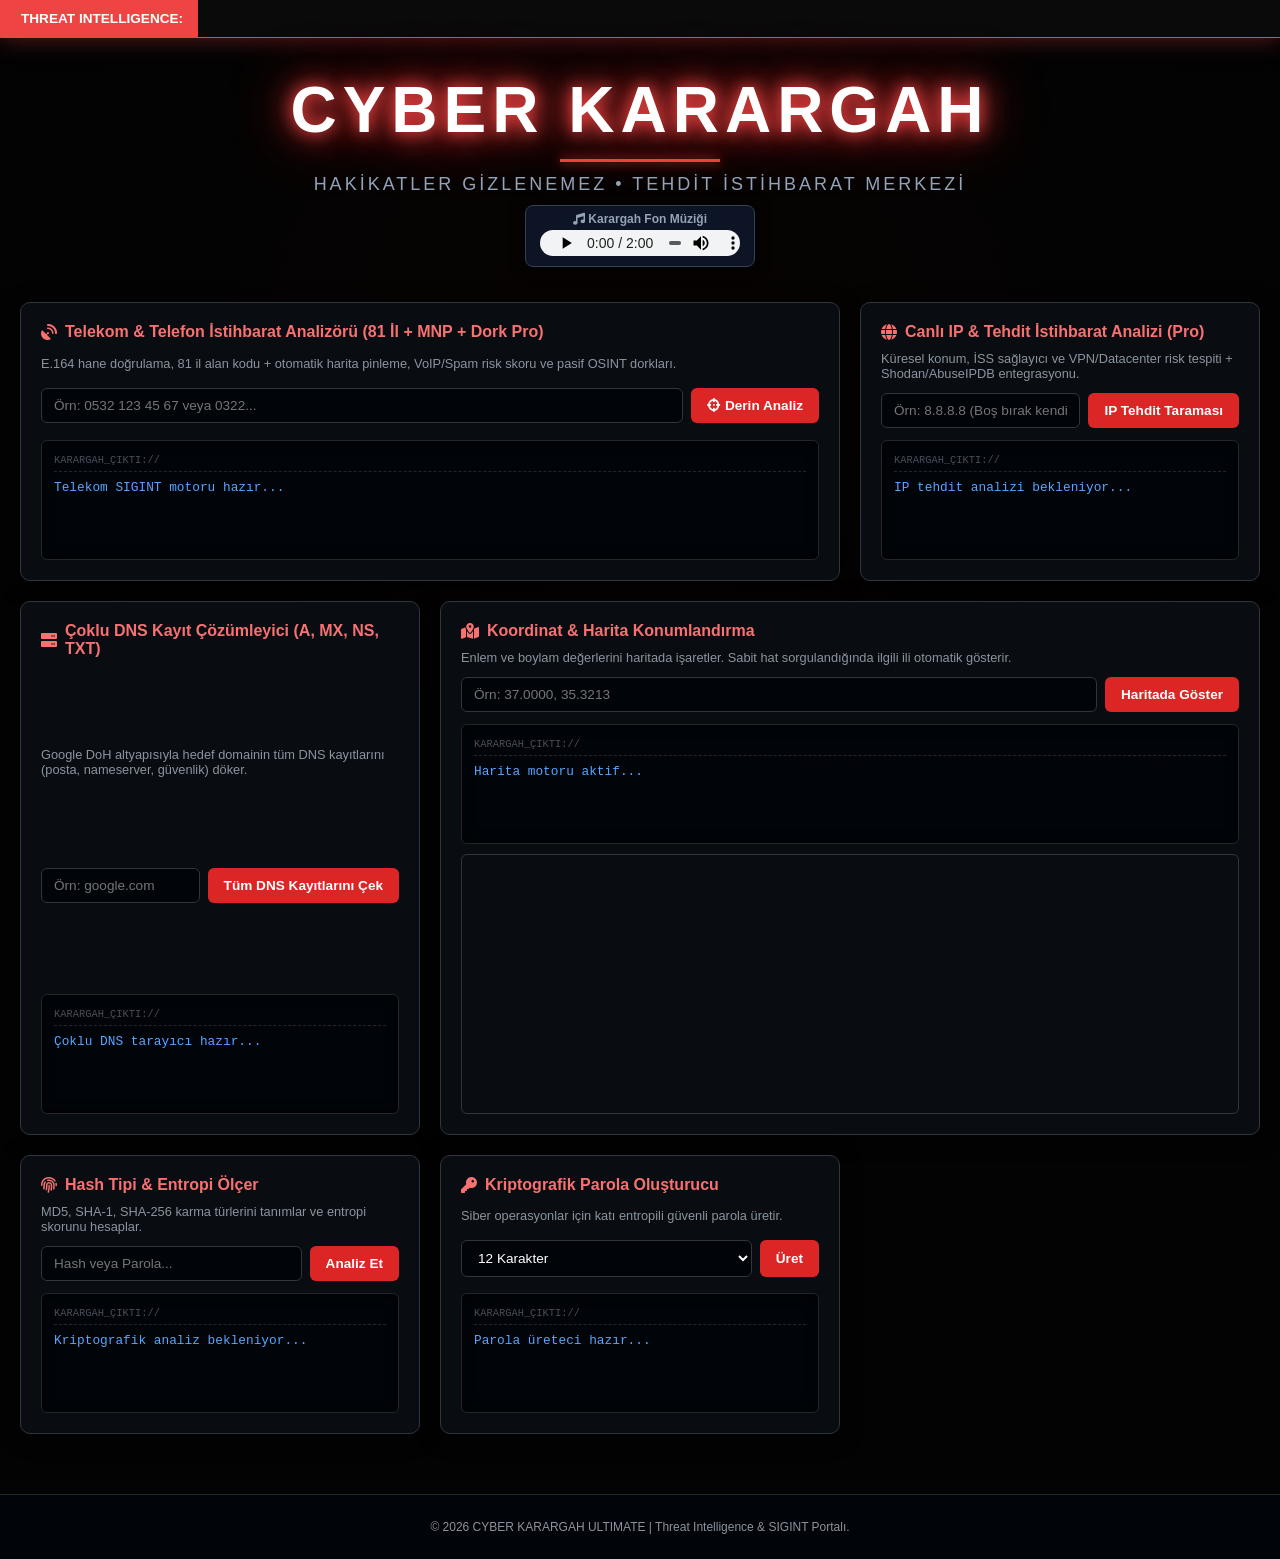
==== commit 52eab752: "Add files via upload" ====
--- a/index.html
+++ b/index.html
@@ -3,7 +3,7 @@
 <head>
 <meta charset="UTF-8">
 <meta name="viewport" content="width=device-width, initial-scale=1.0">
-<title>CYBER KARARGAH ULTIMATE | SIGINT & Telekom OSINT 🇹🇷</title>
+<title>CYBER KARARGAH ULTIMATE | SIGINT & Threat Intelligence Pro 🇹🇷</title>
 <link href="https://cdnjs.cloudflare.com/ajax/libs/font-awesome/6.0.0/css/all.min.css" rel="stylesheet">
 <link rel="stylesheet" href="https://unpkg.com/leaflet@1.9.4/dist/leaflet.css" />
 <script src="https://cdnjs.cloudflare.com/ajax/libs/blueimp-md5/2.19.0/js/md5.min.js"></script>
@@ -115,6 +115,8 @@
 .btn-tg:hover { background: #3b82f6; color: #000; }
 .btn-copy { background: #3f1d1d; color: #fca5a5; border: 1px solid #ef4444; }
 .btn-copy:hover { background: #ef4444; color: #fff; }
+.btn-shodan { background: #18181b; color: #f43f5e; border: 1px solid #f43f5e; }
+.btn-shodan:hover { background: #f43f5e; color: #fff; }
 
 #map { height: 260px; width: 100%; border-radius: 6px; border: 1px solid #30363d; margin-top: 10px; }
 footer { text-align: center; padding: 25px; color: #8b949e; font-size: 0.75rem; border-top: 1px solid #21262d; background: #010409; }
@@ -129,16 +131,16 @@
 </div>
 
 <div class="ticker-wrap">
-    <div class="ticker-head"><i class="fa-solid fa-satellite-dish"></i> SIGINT ULTIMATE:</div>
+    <div class="ticker-head"><i class="fa-solid fa-shield-halved"></i> THREAT INTELLIGENCE:</div>
     <div class="ticker-move">
-        🚀 81 İl Sabit Hat & Otomatik Harita Konumlandırma ••• E.164 Format Doğrulama ••• Google Dork & MNP Analizörü Devrede 🇹🇷
+        🚀 Gelişmiş IP Tehdit & VPN Tespiti ••• Çoklu DNS Kayıt (A, AAAA, MX, NS, TXT) Analizörü Devrede 🇹🇷 Cyber Karargah
     </div>
 </div>
 
 <header>
     <h1>CYBER KARARGAH</h1>
     <div class="line"></div>
-    <p class="motto">HAKİKATLER GİZLENEMEZ • SİNYAL & İSTİHBARAT MERKEZİ</p>
+    <p class="motto">HAKİKATLER GİZLENEMEZ • TEHDİT İSTİHBARAT MERKEZİ</p>
     
     <div class="music-box">
         <span><i class="fa-solid fa-music"></i> Karargah Fon Müziği</span>
@@ -150,42 +152,42 @@
 
 <main class="container">
 
-    <!-- 1. GELİŞMİŞ TELEKOM & TELEFON İSTİHBARAT ANALİZÖRÜ -->
+    <!-- 1. TELEKOM & TELEFON İSTİHBARAT ANALİZÖRÜ -->
     <section class="card wide">
         <h2><i class="fa-solid fa-satellite-dish"></i> Telekom & Telefon İstihbarat Analizörü (81 İl + MNP + Dork Pro)</h2>
-        <p>E.164 hane doğrulama, 81 il alan kodu + otomatik harita pinleme, VoIP/Spam risk skoru, MNP uyarısı ve tek tıkla pasif OSINT dorkları.</p>
+        <p>E.164 hane doğrulama, 81 il alan kodu + otomatik harita pinleme, VoIP/Spam risk skoru ve pasif OSINT dorkları.</p>
         <div class="input-group">
-            <input type="text" id="targetPhoneInput" placeholder="Örn: 0532 123 45 67, 0322 456 78 90 veya 0850...">
-            <button onclick="analyzeTargetPhone()"><i class="fa-solid fa-crosshairs"></i> Derin Analiz Başlat</button>
+            <input type="text" id="targetPhoneInput" placeholder="Örn: 0532 123 45 67 veya 0322...">
+            <button onclick="analyzeTargetPhone()"><i class="fa-solid fa-crosshairs"></i> Derin Analiz</button>
         </div>
-        <div class="result-box" id="phoneGenResults">Telekom SIGINT/OSINT motoru hazır. Hedef numara bekleniyor...</div>
+        <div class="result-box" id="phoneGenResults">Telekom SIGINT motoru hazır...</div>
     </section>
 
-    <!-- 2. CANLI IP & İSS İSTİHBARATI -->
+    <!-- 2. CANLI IP & TEHDİT İSTİHBARATI (PRO) -->
     <section class="card">
-        <h2><i class="fa-solid fa-globe"></i> Canlı IP & Ağ İstihbarat Analizi</h2>
-        <p>Hedef IP adresinin küresel konumunu ve İSS sağlayıcı bilgilerini döker.</p>
+        <h2><i class="fa-solid fa-globe"></i> Canlı IP & Tehdit İstihbarat Analizi (Pro)</h2>
+        <p>Küresel konum, İSS sağlayıcı ve VPN/Datacenter risk tespiti + Shodan/AbuseIPDB entegrasyonu.</p>
         <div class="input-group">
-            <input type="text" id="ipInput" placeholder="Örn: 8.8.8.8">
-            <button onclick="queryIP()">IP Sorgula</button>
+            <input type="text" id="ipInput" placeholder="Örn: 8.8.8.8 (Boş bırak kendi IP'n)">
+            <button onclick="queryIPThreat()">IP Tehdit Taraması</button>
         </div>
-        <div class="result-box" id="ipResults">IP analizi bekleniyor...</div>
+        <div class="result-box" id="ipResults">IP tehdit analizi bekleniyor...</div>
     </section>
 
-    <!-- 3. CANLI DNS ÇÖZÜMLEYİCİ -->
+    <!-- 3. ÇOKLU DNS ÇÖZÜMLEYİCİ (PRO) -->
     <section class="card">
-        <h2><i class="fa-solid fa-server"></i> Canlı DNS & Alan Adı Çözümleyici</h2>
-        <p>Google DoH altyapısı üzerinden hedef domainin aktif IP kayıtlarını çeker.</p>
+        <h2><i class="fa-solid fa-server"></i> Çoklu DNS Kayıt Çözümleyici (A, MX, NS, TXT)</h2>
+        <p>Google DoH altyapısıyla hedef domainin tüm DNS kayıtlarını (posta, nameserver, güvenlik) döker.</p>
         <div class="input-group">
             <input type="text" id="domainInput" placeholder="Örn: google.com">
-            <button onclick="queryDNS()">DNS Çözümle</button>
+            <button onclick="queryMultiDNS()">Tüm DNS Kayıtlarını Çek</button>
         </div>
-        <div class="result-box" id="domainResults">Domain analizi bekleniyor...</div>
+        <div class="result-box" id="domainResults">Çoklu DNS tarayıcı hazır...</div>
     </section>
 
     <!-- 4. CANLI HARİTA KONUMLANDIRICI -->
     <section class="card wide">
-        <h2><i class="fa-solid fa-map-location-dot"></i> Koordinat & Harita Konumlandırma (Otomatik Telekom Senkronlu)</h2>
+        <h2><i class="fa-solid fa-map-location-dot"></i> Koordinat & Harita Konumlandırma</h2>
         <p>Enlem ve boylam değerlerini haritada işaretler. Sabit hat sorgulandığında ilgili ili otomatik gösterir.</p>
         <div class="input-group">
             <input type="text" id="locCoords" placeholder="Örn: 37.0000, 35.3213">
@@ -224,7 +226,7 @@
 </main>
 
 <footer>
-    <p>© 2026 CYBER KARARGAH ULTIMATE | 81 İl SIGINT & Telekom OSINT İstihbarat Portalı.</p>
+    <p>© 2026 CYBER KARARGAH ULTIMATE | Threat Intelligence & SIGINT Portalı.</p>
 </footer>
 
 <script src="https://unpkg.com/leaflet@1.9.4/dist/leaflet.js"></script>
@@ -334,7 +336,7 @@
         });
     }
 
-    // 1. GELİŞMİŞ TELEKOM & TELEFON OSINT MOTORU
+    // 1. TELEKOM ANALİZÖRÜ
     function analyzeTargetPhone() {
         let raw = document.getElementById('targetPhoneInput').value.trim();
         const res = document.getElementById('phoneGenResults');
@@ -349,8 +351,6 @@
             e164 = '+90' + digitsOnly.slice(1);
         } else if(digitsOnly.length === 10 && !digitsOnly.startsWith('0')) {
             e164 = '+90' + digitsOnly;
-        } else if(raw.startsWith('+')) {
-            e164 = '+' + digitsOnly;
         } else {
             e164 = '+90' + digitsOnly;
         }
@@ -360,121 +360,125 @@
         let isGsm = false;
         let rootOperator = "";
         let riskBadge = `<span style="color:#3fb950;">Düşük (Standart Abone Hattı)</span>`;
-        let formatStatus = `<span style="color:#3fb950;">[✅ GEÇERLİ E.164 FORMAT]</span>`;
         let local10 = "";
 
         if(e164.startsWith('+90')) {
-            local10 = e164.slice(3); // 10 haneli yerel kısım (örn: 5321234567)
-            if(local10.length !== 10) {
-                formatStatus = `<span style="color:#ef4444;">[⚠️ HATALI UZUNLUK: Türkiye numaraları 10 hane olmalıdır (Girilen: ${local10.length} hane)]</span>`;
-            }
-
+            local10 = e164.slice(3);
             let p3 = local10.slice(0, 3);
 
             if(p3 === '444' || p3 === '850') {
                 category = "Kurumsal / VoIP Çağrı Merkezi Hattı";
-                details = "• <b>Hat Türü:</b> Sanal Santral / Bulut Çağrı Merkezi (0850 / 444)";
-                riskBadge = `<span style="color:#f59e0b;">Orta-Yüksek (Ticari / Otomatik Arama / Spam Potansiyeli)</span>`;
-            }
-            else if(p3 === '900' || p3 === '800') {
-                category = "Özel Servis / Ücretli Katma Değerli Hat";
-                details = "• <b>Hat Türü:</b> Özel Servis Numarası";
-                riskBadge = `<span style="color:#ef4444;">Yüksek (Özel Tarifeli / Dikkat Gerektirir)</span>`;
+                details = "• <b>Hat Türü:</b> Sanal Santral / VoIP Bulut Hattı";
+                riskBadge = `<span style="color:#f59e0b;">Orta-Yüksek (Ticari / Spam Potansiyeli)</span>`;
             }
             else if(['501','505','506','507','551','552','553','554','555','559'].includes(p3)) {
-                category = "Türk Telekom Mobil (GSM)";
+                category = "Türk Telekom Mobil (Kök Blok)";
                 rootOperator = "Türk Telekom Mobil";
-                details = "• <b>Altyapı Bloğu:</b> TT Mobil (Avea/Türk Telekom)";
+                details = "• <b>Altyapı:</b> TT Mobil Operatör Bloğu";
                 isGsm = true;
             }
             else if(['530','531','532','533','534','535','536','537','538','539'].includes(p3)) {
-                category = "Turkcell İletişim (GSM)";
+                category = "Turkcell İletişim (Kök Blok)";
                 rootOperator = "Turkcell İletişim";
-                details = "• <b>Altyapı Bloğu:</b> Turkcell A.Ş.";
+                details = "• <b>Altyapı:</b> Turkcell A.Ş. Bloğu";
                 isGsm = true;
             }
             else if(['540','541','542','543','544','545','546','547','548','549'].includes(p3)) {
-                category = "Vodafone Türkiye (GSM)";
+                category = "Vodafone Türkiye (Kök Blok)";
                 rootOperator = "Vodafone Türkiye";
-                details = "• <b>Altyapı Bloğu:</b> Vodafone Telekomünikasyon";
+                details = "• <b>Altyapı:</b> Vodafone Telekomünikasyon Bloğu";
                 isGsm = true;
             }
             else if(TR_CITIES[p3]) {
                 let cityObj = TR_CITIES[p3];
                 category = "Sabit Hat (Coğrafi PSTN Altyapısı)";
-                details = `• <b>Bağlı İl / Bölge:</b> <span style="color:#38bdf8; font-weight:bold;">${cityObj.name} (0${p3})</span><br>• <b>İl Koordinatı:</b> ${cityObj.lat}, ${cityObj.lng} <span style="color:#3fb950;">[Haritaya İşlendi]</span>`;
-                riskBadge = `<span style="color:#38bdf8;">Düşük (Sabit Coğrafi Konumlu Hat)</span>`;
-                
-                // Haritayı otomatik olarak o şehre uçur!
+                details = `• <b>Bağlı İl / Bölge:</b> <span style="color:#38bdf8; font-weight:bold;">${cityObj.name} (0${p3})</span>`;
                 plotCoordsDirectly(cityObj.lat, cityObj.lng, `${cityObj.name} Sabit Hat Bölgesi (0${p3})`);
             }
             else {
-                category = "Tanımsız / Tahsis Edilmemiş Türkiye Bloğu";
-                details = `• <b>Ön Ek:</b> 0${p3} (Bilinen aktif GSM veya İl kodlarıyla eşleşmedi)`;
-                riskBadge = `<span style="color:#ef4444;">Yüksek (Geçersiz veya Özel Tahsis Blok)</span>`;
-            }
-        } else {
-            category = "Uluslararası Yabancı Hat";
-            details = `• <b>Ülke Ön Eki:</b> ${e164.slice(0, 4)}... (Türkiye Dışı)`;
-            riskBadge = `<span style="color:#f59e0b;">Orta (Uluslararası Yabancı Numara)</span>`;
+                category = "Tanımsız / Özel Blok";
+                details = `• <b>Ön Ek:</b> 0${p3}`;
+            }
         }
 
-        let mnpWarning = "";
-        if(isGsm) {
-            mnpWarning = `<br><span style="color:#f59e0b; font-size:0.75rem;">⚠️ <b>OSINT MNP Notu:</b> Bu numara kök blok olarak <b>${rootOperator}</b>'e aittir; ancak Numara Taşınabilirliği (MNP) kapsamında başka bir operatöre taşınmış olabilir.</span>`;
-        }
-
-        // Permütasyon / Format Çeşitleri
+        let mnpWarning = isGsm ? `<br><span style="color:#f59e0b; font-size:0.75rem;">⚠️ <b>MNP Notu:</b> Kök blok <b>${rootOperator}</b>, ancak başka operatöre taşınmış olabilir.</span>` : "";
         let v1 = e164;
         let v2 = local10.length === 10 ? `0${local10}` : e164;
-        let v3 = local10.length === 10 ? `0${local10.slice(0,3)} ${local10.slice(3,6)} ${local10.slice(6,8)} ${local10.slice(8,10)}` : e164;
-        let v4 = local10.length === 10 ? `+90 ${local10.slice(0,3)} ${local10.slice(3,6)} ${local10.slice(6,8)} ${local10.slice(8,10)}` : e164;
-
-        let dorkQuery = encodeURIComponent(`"${v1}" OR "${v2}" OR "${v3}" OR "${v4}"`);
+        let dorkQuery = encodeURIComponent(`"${v1}" OR "${v2}"`);
         let waNumber = e164.replace('+', '');
-        let copyPayload = `${v1} | ${v2} | ${v3} | ${v4}`;
 
         res.innerHTML = `
-<b>[🎯] HEDEF NUMARA (E.164):</b> <span style="color:#fff; font-weight:bold;">${e164}</span><br>
-• <b>Format Kontrolü:</b> ${formatStatus}<br>
+<b>[🎯] HEDEF NUMARA:</b> <span style="color:#fff; font-weight:bold;">${e164}</span><br>
 • <b>Sınıflandırma:</b> <span style="color:#f87171; font-weight:bold;">${category}</span><br>
 ${details}<br>
-• <b>Risk / Spam Profili:</b> ${riskBadge}
-${mnpWarning}<br>
-• <b>Arama Varyasyonları:</b> <span style="color:#94a3b8;">${v2} | ${v3} | ${v4}</span>
+• <b>Risk Profili:</b> ${riskBadge}
+${mnpWarning}
 <div class="osint-actions">
-    <a href="https://www.google.com/search?q=${dorkQuery}" target="_blank" class="osint-btn btn-google"><i class="fa-brands fa-google"></i> Google Dork Tara</a>
-    <a href="https://wa.me/${waNumber}" target="_blank" class="osint-btn btn-wa"><i class="fa-brands fa-whatsapp"></i> WhatsApp Kontrol</a>
-    <a href="https://t.me/+${waNumber}" target="_blank" class="osint-btn btn-tg"><i class="fa-brands fa-telegram"></i> Telegram Kontrol</a>
-    <button onclick="copyText('${copyPayload}')" class="osint-btn btn-copy"><i class="fa-solid fa-copy"></i> Varyasyonları Kopyala</button>
+    <a href="https://www.google.com/search?q=${dorkQuery}" target="_blank" class="osint-btn btn-google"><i class="fa-brands fa-google"></i> Google Dork</a>
+    <a href="https://wa.me/${waNumber}" target="_blank" class="osint-btn btn-wa"><i class="fa-brands fa-whatsapp"></i> WhatsApp</a>
+    <a href="https://t.me/+${waNumber}" target="_blank" class="osint-btn btn-tg"><i class="fa-brands fa-telegram"></i> Telegram</a>
 </div>`;
     }
 
-    // 2. IP
-    async function queryIP() {
-        const ip = document.getElementById('ipInput').value.trim();
+    // 2. IP TEHDİT İSTİHBARATI (PRO)
+    async function queryIPThreat() {
+        let ip = document.getElementById('ipInput').value.trim();
         const res = document.getElementById('ipResults');
-        if(!ip) return alert('IP girin!');
+        res.innerHTML = `[>] IP Tehdit analizi başlatıldı...`;
         try {
-            let r = await fetch(`https://ipwho.is/${ip}`);
+            let url = ip ? `https://ipwho.is/${ip}` : `https://ipwho.is/`;
+            let r = await fetch(url);
             let d = await r.json();
-            if(!d.success) { res.innerHTML = "❌ Geçersiz IP."; return; }
-            res.innerHTML = `<b>📌 IP:</b> ${d.ip}<br><b>🌍 Ülke:</b> ${d.country}<br><b>🏙️ Şehir:</b> ${d.city}<br><b>🏢 İSS:</b> ${d.connection.isp}`;
-        } catch(e) { res.innerHTML = "❌ Bağlantı hatası."; }
-    }
-
-    // 3. DNS
-    async function queryDNS() {
-        const domain = document.getElementById('domainInput').value.trim().replace('https://','').replace('http://','').split('/')[0];
+            if(!d.success) { res.innerHTML = `❌ Hata: ${d.message || 'Geçersiz IP.'}`; return; }
+            
+            let isp = d.connection.isp.toLowerCase();
+            let isHosting = isp.includes('hosting') || isp.includes('datacenter') || isp.includes('cloud') || isp.includes('server') || isp.includes('amazon') || isp.includes('digitalocean');
+            let threatBadge = isHosting ? `<span style="color:#f85149; font-weight:bold;">⚠️ YÜKSEK RİSK / DATACENTER VEYA VPN NODE</span>` : `<span style="color:#3fb950; font-weight:bold;">✅ NORMAL İSS (RESIDENTIAL / EV İNTERNETİ)</span>`;
+
+            let targetIp = d.ip;
+            res.innerHTML = `
+<b>[🎯] IP TEHDİT RAPORU:</b> ${targetIp}<br>
+• <b>Ülke / Şehir:</b> ${d.country} (${d.country_code}) / ${d.city}<br>
+• <b>İSS / Sağlayıcı:</b> <span style="color:#38bdf8;">${d.connection.isp}</span><br>
+• <b>ASN:</b> AS${d.connection.asn} (${d.connection.org})<br>
+• <b>Ağ Türü Analizi:</b> ${threatBadge}<br>
+• <b>Koordinat:</b> ${d.latitude}, ${d.longitude}
+<div class="osint-actions">
+    <a href="https://www.shodan.io/host/${targetIp}" target="_blank" class="osint-btn btn-shodan"><i class="fa-solid fa-skull"></i> Shodan'da Ara</a>
+    <a href="https://www.abuseipdb.com/check/${targetIp}" target="_blank" class="osint-btn btn-google"><i class="fa-solid fa-shield-halved"></i> AbuseIPDB Kontrol</a>
+    <a href="https://censys.io/ip/${targetIp}" target="_blank" class="osint-btn btn-tg"><i class="fa-solid fa-satellite-dish"></i> Censys İncele</a>
+</div>`;
+        } catch(e) {
+            res.innerHTML = `❌ IP istihbarat sunucusuna erişilemedi.`;
+        }
+    }
+
+    // 3. ÇOKLU DNS ÇÖZÜMLEYİCİ (PRO)
+    async function queryMultiDNS() {
+        let domain = document.getElementById('domainInput').value.trim().replace('https://','').replace('http://','').split('/')[0];
         const res = document.getElementById('domainResults');
         if(!domain) return alert('Domain girin!');
-        try {
-            let r = await fetch(`https://dns.google/resolve?name=${domain}&type=A`);
-            let d = await r.json();
-            if(!d.Answer) { res.innerHTML = "❌ Kayıt yok."; return; }
-            let ips = d.Answer.map(a => a.data).join(', ');
-            res.innerHTML = `<b>🌐 Domain:</b> ${domain}<br><b>📡 IP:</b> ${ips}`;
-        } catch(e) { res.innerHTML = "❌ DNS hatası."; }
+        res.innerHTML = `[>] Google DoH altyapısı ile ${domain} için çoklu DNS taraması yapılıyor...`;
+
+        let types = [ {t: 'A', name: 'IPv4 Adresi (A)'}, {t: 'AAAA', name: 'IPv6 Adresi (AAAA)'}, {t: 'MX', name: 'E-Posta Sunucuları (MX)'}, {t: 'NS', name: 'Yetkili Ad Sunucuları (NS)'}, {t: 'TXT', name: 'Güvenlik / SPF (TXT)'} ];
+        let output = `<b>[🎯] ÇOKLU DNS RAPORU (${domain}):</b><br>─────────────────────────────────────────────<br>`;
+
+        for (let item of types) {
+            try {
+                let r = await fetch(`https://dns.google/resolve?name=${domain}&type=${item.t}`);
+                let d = await r.json();
+                if(d.Answer && d.Answer.length > 0) {
+                    let records = d.Answer.map(a => a.data).join(' | ');
+                    output += `• <b>${item.name}:</b> <span style="color:#3fb950;">${records}</span><br>`;
+                } else {
+                    output += `• <b>${item.name}:</b> <span style="color:#8b949e;">Kayıt bulunamadı</span><br>`;
+                }
+            } catch(e) {
+                output += `• <b>${item.name}:</b> <span style="color:#f85149;">Sorgulama hatası</span><br>`;
+            }
+        }
+        output += `─────────────────────────────────────────────<br><span style="color:#3fb950;">[SUCCESS] Çoklu DNS İstihbaratı Tamamlandı.</span>`;
+        res.innerHTML = output;
     }
 
     // 4. HARİTA
@@ -487,7 +491,7 @@
         map.setView([lat, lng], 10);
         marker = L.marker([lat, lng]).addTo(map).bindPopup(`<b>${labelText}</b><br>${lat}, ${lng}`).openPopup();
         document.getElementById('locCoords').value = `${lat}, ${lng}`;
-        document.getElementById('locResults').innerHTML = `<b>[✓] TELEKOM SENKRON KONUM:</b> ${labelText} (${lat}, ${lng})`;
+        document.getElementById('locResults').innerHTML = `<b>[✓] SENKRON KONUM:</b> ${labelText} (${lat}, ${lng})`;
     }
 
     function plotLocation() {
